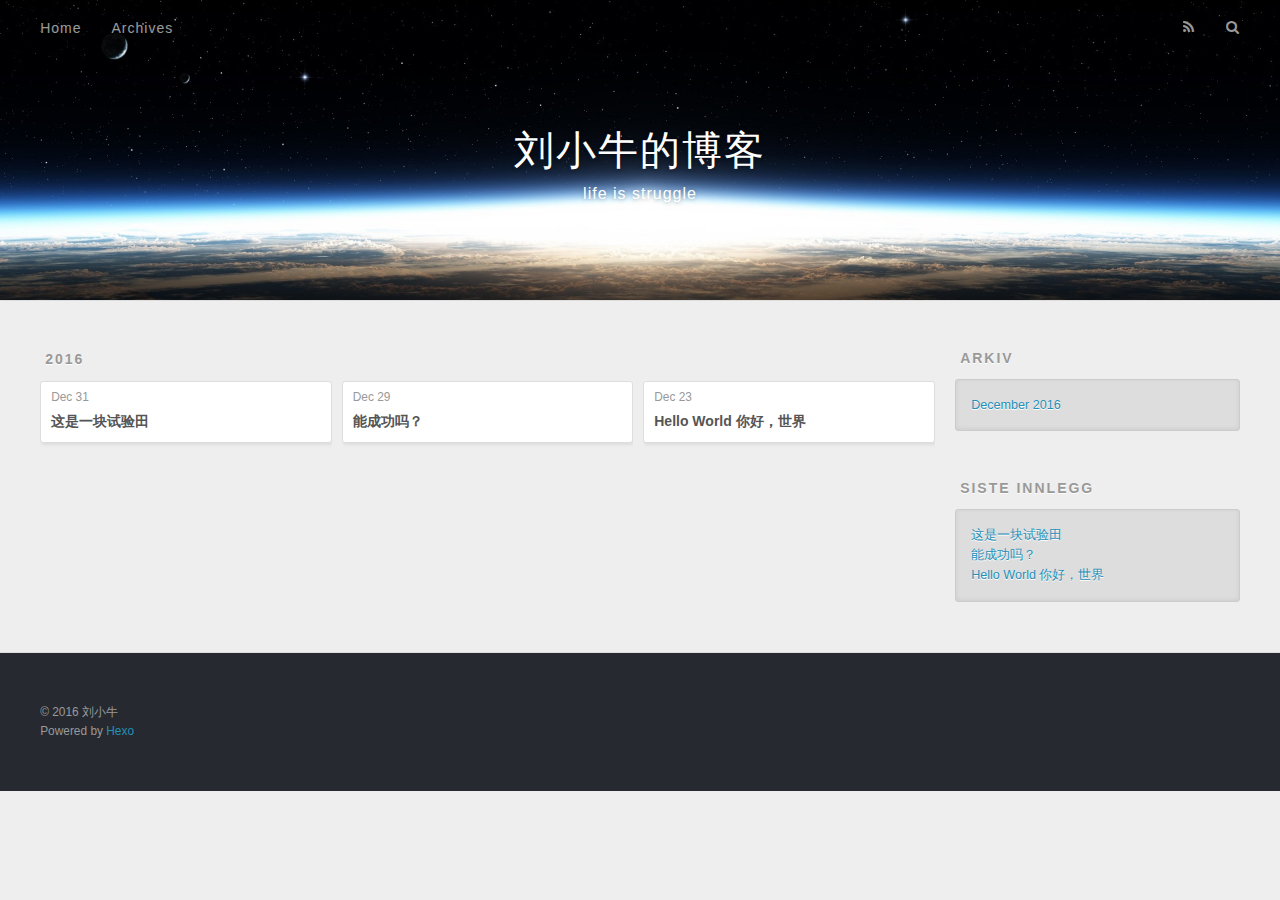
==== archives/index.html @ e2654739 "Site updated: 2016-12-31 13:46:34" ====
<!DOCTYPE html>
<html>
<head>
  <meta charset="utf-8">
  
  <title>Arkiv | 刘小牛的博客</title>
  <meta name="viewport" content="width=device-width, initial-scale=1, maximum-scale=1">
  <meta property="og:type" content="website">
<meta property="og:title" content="刘小牛的博客">
<meta property="og:url" content="http://yoursite.com/archives/index.html">
<meta property="og:site_name" content="刘小牛的博客">
<meta name="twitter:card" content="summary">
<meta name="twitter:title" content="刘小牛的博客">
  
    <link rel="alternate" href="/atom.xml" title="刘小牛的博客" type="application/atom+xml">
  
  
    <link rel="icon" href="/favicon.png">
  
  
    <link href="//fonts.googleapis.com/css?family=Source+Code+Pro" rel="stylesheet" type="text/css">
  
  <link rel="stylesheet" href="/css/style.css">
  

</head>

<body>
  <div id="container">
    <div id="wrap">
      <header id="header">
  <div id="banner"></div>
  <div id="header-outer" class="outer">
    <div id="header-title" class="inner">
      <h1 id="logo-wrap">
        <a href="/" id="logo">刘小牛的博客</a>
      </h1>
      
        <h2 id="subtitle-wrap">
          <a href="/" id="subtitle">life is struggle</a>
        </h2>
      
    </div>
    <div id="header-inner" class="inner">
      <nav id="main-nav">
        <a id="main-nav-toggle" class="nav-icon"></a>
        
          <a class="main-nav-link" href="/">Home</a>
        
          <a class="main-nav-link" href="/archives">Archives</a>
        
      </nav>
      <nav id="sub-nav">
        
          <a id="nav-rss-link" class="nav-icon" href="/atom.xml" title="RSS Feed"></a>
        
        <a id="nav-search-btn" class="nav-icon" title="Søk"></a>
      </nav>
      <div id="search-form-wrap">
        <form action="//google.com/search" method="get" accept-charset="UTF-8" class="search-form"><input type="search" name="q" results="0" class="search-form-input" placeholder="Search"><button type="submit" class="search-form-submit">&#xF002;</button><input type="hidden" name="sitesearch" value="http://yoursite.com"></form>
      </div>
    </div>
  </div>
</header>
      <div class="outer">
        <section id="main">
  
  
    
    
      
      
      <section class="archives-wrap">
        <div class="archive-year-wrap">
          <a href="/archives/2016" class="archive-year">2016</a>
        </div>
        <div class="archives">
    
    <article class="archive-article archive-type-post">
  <div class="archive-article-inner">
    <header class="archive-article-header">
      <a href="/2016/12/31/喵小哥教我的0/" class="archive-article-date">
  <time datetime="2016-12-31T04:40:50.283Z" itemprop="datePublished">Dec 31</time>
</a>
      
  
    <h1 itemprop="name">
      <a class="archive-article-title" href="/2016/12/31/喵小哥教我的0/">这是一块试验田</a>
    </h1>
  

    </header>
  </div>
</article>
  
    
    
    <article class="archive-article archive-type-post">
  <div class="archive-article-inner">
    <header class="archive-article-header">
      <a href="/2016/12/29/喵小哥教我的/" class="archive-article-date">
  <time datetime="2016-12-29T15:10:12.735Z" itemprop="datePublished">Dec 29</time>
</a>
      
  
    <h1 itemprop="name">
      <a class="archive-article-title" href="/2016/12/29/喵小哥教我的/">能成功吗？</a>
    </h1>
  

    </header>
  </div>
</article>
  
    
    
    <article class="archive-article archive-type-post">
  <div class="archive-article-inner">
    <header class="archive-article-header">
      <a href="/2016/12/23/hello-world/" class="archive-article-date">
  <time datetime="2016-12-23T12:46:29.739Z" itemprop="datePublished">Dec 23</time>
</a>
      
  
    <h1 itemprop="name">
      <a class="archive-article-title" href="/2016/12/23/hello-world/">Hello World   你好，世界</a>
    </h1>
  

    </header>
  </div>
</article>
  
  
    </div></section>
  

</section>
        
          <aside id="sidebar">
  
    

  
    

  
    
  
    
  <div class="widget-wrap">
    <h3 class="widget-title">Arkiv</h3>
    <div class="widget">
      <ul class="archive-list"><li class="archive-list-item"><a class="archive-list-link" href="/archives/2016/12/">December 2016</a></li></ul>
    </div>
  </div>


  
    
  <div class="widget-wrap">
    <h3 class="widget-title">Siste innlegg</h3>
    <div class="widget">
      <ul>
        
          <li>
            <a href="/2016/12/31/喵小哥教我的0/">这是一块试验田</a>
          </li>
        
          <li>
            <a href="/2016/12/29/喵小哥教我的/">能成功吗？</a>
          </li>
        
          <li>
            <a href="/2016/12/23/hello-world/">Hello World   你好，世界</a>
          </li>
        
      </ul>
    </div>
  </div>

  
</aside>
        
      </div>
      <footer id="footer">
  
  <div class="outer">
    <div id="footer-info" class="inner">
      &copy; 2016 刘小牛<br>
      Powered by <a href="http://hexo.io/" target="_blank">Hexo</a>
    </div>
  </div>
</footer>
    </div>
    <nav id="mobile-nav">
  
    <a href="/" class="mobile-nav-link">Home</a>
  
    <a href="/archives" class="mobile-nav-link">Archives</a>
  
</nav>
    

<script src="//ajax.googleapis.com/ajax/libs/jquery/2.0.3/jquery.min.js"></script>


  <link rel="stylesheet" href="/fancybox/jquery.fancybox.css">
  <script src="/fancybox/jquery.fancybox.pack.js"></script>


<script src="/js/script.js"></script>

  </div>
</body>
</html>
---- css/style.css ----
body {
  width: 100%;
}
body:before,
body:after {
  content: "";
  display: table;
}
body:after {
  clear: both;
}
html,
body,
div,
span,
applet,
object,
iframe,
h1,
h2,
h3,
h4,
h5,
h6,
p,
blockquote,
pre,
a,
abbr,
acronym,
address,
big,
cite,
code,
del,
dfn,
em,
img,
ins,
kbd,
q,
s,
samp,
small,
strike,
strong,
sub,
sup,
tt,
var,
dl,
dt,
dd,
ol,
ul,
li,
fieldset,
form,
label,
legend,
table,
caption,
tbody,
tfoot,
thead,
tr,
th,
td {
  margin: 0;
  padding: 0;
  border: 0;
  outline: 0;
  font-weight: inherit;
  font-style: inherit;
  font-family: inherit;
  font-size: 100%;
  vertical-align: baseline;
}
body {
  line-height: 1;
  color: #000;
  background: #fff;
}
ol,
ul {
  list-style: none;
}
table {
  border-collapse: separate;
  border-spacing: 0;
  vertical-align: middle;
}
caption,
th,
td {
  text-align: left;
  font-weight: normal;
  vertical-align: middle;
}
a img {
  border: none;
}
input,
button {
  margin: 0;
  padding: 0;
}
input::-moz-focus-inner,
button::-moz-focus-inner {
  border: 0;
  padding: 0;
}
@font-face {
  font-family: FontAwesome;
  font-style: normal;
  font-weight: normal;
  src: url("fonts/fontawesome-webfont.eot?v=#4.0.3");
  src: url("fonts/fontawesome-webfont.eot?#iefix&v=#4.0.3") format("embedded-opentype"), url("fonts/fontawesome-webfont.woff?v=#4.0.3") format("woff"), url("fonts/fontawesome-webfont.ttf?v=#4.0.3") format("truetype"), url("fonts/fontawesome-webfont.svg#fontawesomeregular?v=#4.0.3") format("svg");
}
html,
body,
#container {
  height: 100%;
}
body {
  background: #eee;
  font: 14px "Helvetica Neue", Helvetica, Arial, sans-serif;
  -webkit-text-size-adjust: 100%;
}
.outer {
  max-width: 1220px;
  margin: 0 auto;
  padding: 0 20px;
}
.outer:before,
.outer:after {
  content: "";
  display: table;
}
.outer:after {
  clear: both;
}
.inner {
  display: inline;
  float: left;
  width: 98.33333333333333%;
  margin: 0 0.833333333333333%;
}
.left,
.alignleft {
  float: left;
}
.right,
.alignright {
  float: right;
}
.clear {
  clear: both;
}
#container {
  position: relative;
}
.mobile-nav-on {
  overflow: hidden;
}
#wrap {
  height: 100%;
  width: 100%;
  position: absolute;
  top: 0;
  left: 0;
  -webkit-transition: 0.2s ease-out;
  -moz-transition: 0.2s ease-out;
  -ms-transition: 0.2s ease-out;
  transition: 0.2s ease-out;
  z-index: 1;
  background: #eee;
}
.mobile-nav-on #wrap {
  left: 280px;
}
@media screen and (min-width: 768px) {
  #main {
    display: inline;
    float: left;
    width: 73.33333333333333%;
    margin: 0 0.833333333333333%;
  }
}
.article-date,
.article-category-link,
.archive-year,
.widget-title {
  text-decoration: none;
  text-transform: uppercase;
  letter-spacing: 2px;
  color: #999;
  margin-bottom: 1em;
  margin-left: 5px;
  line-height: 1em;
  text-shadow: 0 1px #fff;
  font-weight: bold;
}
.article-inner,
.archive-article-inner {
  background: #fff;
  -webkit-box-shadow: 1px 2px 3px #ddd;
  box-shadow: 1px 2px 3px #ddd;
  border: 1px solid #ddd;
  border-radius: 3px;
}
.article-entry h1,
.widget h1 {
  font-size: 2em;
}
.article-entry h2,
.widget h2 {
  font-size: 1.5em;
}
.article-entry h3,
.widget h3 {
  font-size: 1.3em;
}
.article-entry h4,
.widget h4 {
  font-size: 1.2em;
}
.article-entry h5,
.widget h5 {
  font-size: 1em;
}
.article-entry h6,
.widget h6 {
  font-size: 1em;
  color: #999;
}
.article-entry hr,
.widget hr {
  border: 1px dashed #ddd;
}
.article-entry strong,
.widget strong {
  font-weight: bold;
}
.article-entry em,
.widget em,
.article-entry cite,
.widget cite {
  font-style: italic;
}
.article-entry sup,
.widget sup,
.article-entry sub,
.widget sub {
  font-size: 0.75em;
  line-height: 0;
  position: relative;
  vertical-align: baseline;
}
.article-entry sup,
.widget sup {
  top: -0.5em;
}
.article-entry sub,
.widget sub {
  bottom: -0.2em;
}
.article-entry small,
.widget small {
  font-size: 0.85em;
}
.article-entry acronym,
.widget acronym,
.article-entry abbr,
.widget abbr {
  border-bottom: 1px dotted;
}
.article-entry ul,
.widget ul,
.article-entry ol,
.widget ol,
.article-entry dl,
.widget dl {
  margin: 0 20px;
  line-height: 1.6em;
}
.article-entry ul ul,
.widget ul ul,
.article-entry ol ul,
.widget ol ul,
.article-entry ul ol,
.widget ul ol,
.article-entry ol ol,
.widget ol ol {
  margin-top: 0;
  margin-bottom: 0;
}
.article-entry ul,
.widget ul {
  list-style: disc;
}
.article-entry ol,
.widget ol {
  list-style: decimal;
}
.article-entry dt,
.widget dt {
  font-weight: bold;
}
#header {
  height: 300px;
  position: relative;
  border-bottom: 1px solid #ddd;
}
#header:before,
#header:after {
  content: "";
  position: absolute;
  left: 0;
  right: 0;
  height: 40px;
}
#header:before {
  top: 0;
  background: -webkit-linear-gradient(rgba(0,0,0,0.2), transparent);
  background: -moz-linear-gradient(rgba(0,0,0,0.2), transparent);
  background: -ms-linear-gradient(rgba(0,0,0,0.2), transparent);
  background: linear-gradient(rgba(0,0,0,0.2), transparent);
}
#header:after {
  bottom: 0;
  background: -webkit-linear-gradient(transparent, rgba(0,0,0,0.2));
  background: -moz-linear-gradient(transparent, rgba(0,0,0,0.2));
  background: -ms-linear-gradient(transparent, rgba(0,0,0,0.2));
  background: linear-gradient(transparent, rgba(0,0,0,0.2));
}
#header-outer {
  height: 100%;
  position: relative;
}
#header-inner {
  position: relative;
  overflow: hidden;
}
#banner {
  position: absolute;
  top: 0;
  left: 0;
  width: 100%;
  height: 100%;
  background: url("images/banner.jpg") center #000;
  -webkit-background-size: cover;
  -moz-background-size: cover;
  background-size: cover;
  z-index: -1;
}
#header-title {
  text-align: center;
  height: 40px;
  position: absolute;
  top: 50%;
  left: 0;
  margin-top: -20px;
}
#logo,
#subtitle {
  text-decoration: none;
  color: #fff;
  font-weight: 300;
  text-shadow: 0 1px 4px rgba(0,0,0,0.3);
}
#logo {
  font-size: 40px;
  line-height: 40px;
  letter-spacing: 2px;
}
#subtitle {
  font-size: 16px;
  line-height: 16px;
  letter-spacing: 1px;
}
#subtitle-wrap {
  margin-top: 16px;
}
#main-nav {
  float: left;
  margin-left: -15px;
}
.nav-icon,
.main-nav-link {
  float: left;
  color: #fff;
  opacity: 0.6;
  text-decoration: none;
  text-shadow: 0 1px rgba(0,0,0,0.2);
  -webkit-transition: opacity 0.2s;
  -moz-transition: opacity 0.2s;
  -ms-transition: opacity 0.2s;
  transition: opacity 0.2s;
  display: block;
  padding: 20px 15px;
}
.nav-icon:hover,
.main-nav-link:hover {
  opacity: 1;
}
.nav-icon {
  font-family: FontAwesome;
  text-align: center;
  font-size: 14px;
  width: 14px;
  height: 14px;
  padding: 20px 15px;
  position: relative;
  cursor: pointer;
}
.main-nav-link {
  font-weight: 300;
  letter-spacing: 1px;
}
@media screen and (max-width: 479px) {
  .main-nav-link {
    display: none;
  }
}
#main-nav-toggle {
  display: none;
}
#main-nav-toggle:before {
  content: "\f0c9";
}
@media screen and (max-width: 479px) {
  #main-nav-toggle {
    display: block;
  }
}
#sub-nav {
  float: right;
  margin-right: -15px;
}
#nav-rss-link:before {
  content: "\f09e";
}
#nav-search-btn:before {
  content: "\f002";
}
#search-form-wrap {
  position: absolute;
  top: 15px;
  width: 150px;
  height: 30px;
  right: -150px;
  opacity: 0;
  -webkit-transition: 0.2s ease-out;
  -moz-transition: 0.2s ease-out;
  -ms-transition: 0.2s ease-out;
  transition: 0.2s ease-out;
}
#search-form-wrap.on {
  opacity: 1;
  right: 0;
}
@media screen and (max-width: 479px) {
  #search-form-wrap {
    width: 100%;
    right: -100%;
  }
}
.search-form {
  position: absolute;
  top: 0;
  left: 0;
  right: 0;
  background: #fff;
  padding: 5px 15px;
  border-radius: 15px;
  -webkit-box-shadow: 0 0 10px rgba(0,0,0,0.3);
  box-shadow: 0 0 10px rgba(0,0,0,0.3);
}
.search-form-input {
  border: none;
  background: none;
  color: #555;
  width: 100%;
  font: 13px "Helvetica Neue", Helvetica, Arial, sans-serif;
  outline: none;
}
.search-form-input::-webkit-search-results-decoration,
.search-form-input::-webkit-search-cancel-button {
  -webkit-appearance: none;
}
.search-form-submit {
  position: absolute;
  top: 50%;
  right: 10px;
  margin-top: -7px;
  font: 13px FontAwesome;
  border: none;
  background: none;
  color: #bbb;
  cursor: pointer;
}
.search-form-submit:hover,
.search-form-submit:focus {
  color: #777;
}
.article {
  margin: 50px 0;
}
.article-inner {
  overflow: hidden;
}
.article-meta:before,
.article-meta:after {
  content: "";
  display: table;
}
.article-meta:after {
  clear: both;
}
.article-date {
  float: left;
}
.article-category {
  float: left;
  line-height: 1em;
  color: #ccc;
  text-shadow: 0 1px #fff;
  margin-left: 8px;
}
.article-category:before {
  content: "\2022";
}
.article-category-link {
  margin: 0 12px 1em;
}
.article-header {
  padding: 20px 20px 0;
}
.article-title {
  text-decoration: none;
  font-size: 2em;
  font-weight: bold;
  color: #555;
  line-height: 1.1em;
  -webkit-transition: color 0.2s;
  -moz-transition: color 0.2s;
  -ms-transition: color 0.2s;
  transition: color 0.2s;
}
a.article-title:hover {
  color: #258fb8;
}
.article-entry {
  color: #555;
  padding: 0 20px;
}
.article-entry:before,
.article-entry:after {
  content: "";
  display: table;
}
.article-entry:after {
  clear: both;
}
.article-entry p,
.article-entry table {
  line-height: 1.6em;
  margin: 1.6em 0;
}
.article-entry h1,
.article-entry h2,
.article-entry h3,
.article-entry h4,
.article-entry h5,
.article-entry h6 {
  font-weight: bold;
}
.article-entry h1,
.article-entry h2,
.article-entry h3,
.article-entry h4,
.article-entry h5,
.article-entry h6 {
  line-height: 1.1em;
  margin: 1.1em 0;
}
.article-entry a {
  color: #258fb8;
  text-decoration: none;
}
.article-entry a:hover {
  text-decoration: underline;
}
.article-entry ul,
.article-entry ol,
.article-entry dl {
  margin-top: 1.6em;
  margin-bottom: 1.6em;
}
.article-entry img,
.article-entry video {
  max-width: 100%;
  height: auto;
  display: block;
  margin: auto;
}
.article-entry iframe {
  border: none;
}
.article-entry table {
  width: 100%;
  border-collapse: collapse;
  border-spacing: 0;
}
.article-entry th {
  font-weight: bold;
  border-bottom: 3px solid #ddd;
  padding-bottom: 0.5em;
}
.article-entry td {
  border-bottom: 1px solid #ddd;
  padding: 10px 0;
}
.article-entry blockquote {
  font-family: Georgia, "Times New Roman", serif;
  font-size: 1.4em;
  margin: 1.6em 20px;
  text-align: center;
}
.article-entry blockquote footer {
  font-size: 14px;
  margin: 1.6em 0;
  font-family: "Helvetica Neue", Helvetica, Arial, sans-serif;
}
.article-entry blockquote footer cite:before {
  content: "—";
  padding: 0 0.5em;
}
.article-entry .pullquote {
  text-align: left;
  width: 45%;
  margin: 0;
}
.article-entry .pullquote.left {
  margin-left: 0.5em;
  margin-right: 1em;
}
.article-entry .pullquote.right {
  margin-right: 0.5em;
  margin-left: 1em;
}
.article-entry .caption {
  color: #999;
  display: block;
  font-size: 0.9em;
  margin-top: 0.5em;
  position: relative;
  text-align: center;
}
.article-entry .video-container {
  position: relative;
  padding-top: 56.25%;
  height: 0;
  overflow: hidden;
}
.article-entry .video-container iframe,
.article-entry .video-container object,
.article-entry .video-container embed {
  position: absolute;
  top: 0;
  left: 0;
  width: 100%;
  height: 100%;
  margin-top: 0;
}
.article-more-link a {
  display: inline-block;
  line-height: 1em;
  padding: 6px 15px;
  border-radius: 15px;
  background: #eee;
  color: #999;
  text-shadow: 0 1px #fff;
  text-decoration: none;
}
.article-more-link a:hover {
  background: #258fb8;
  color: #fff;
  text-decoration: none;
  text-shadow: 0 1px #1e7293;
}
.article-footer {
  font-size: 0.85em;
  line-height: 1.6em;
  border-top: 1px solid #ddd;
  padding-top: 1.6em;
  margin: 0 20px 20px;
}
.article-footer:before,
.article-footer:after {
  content: "";
  display: table;
}
.article-footer:after {
  clear: both;
}
.article-footer a {
  color: #999;
  text-decoration: none;
}
.article-footer a:hover {
  color: #555;
}
.article-tag-list-item {
  float: left;
  margin-right: 10px;
}
.article-tag-list-link:before {
  content: "#";
}
.article-comment-link {
  float: right;
}
.article-comment-link:before {
  content: "\f075";
  font-family: FontAwesome;
  padding-right: 8px;
}
.article-share-link {
  cursor: pointer;
  float: right;
  margin-left: 20px;
}
.article-share-link:before {
  content: "\f064";
  font-family: FontAwesome;
  padding-right: 6px;
}
#article-nav {
  position: relative;
}
#article-nav:before,
#article-nav:after {
  content: "";
  display: table;
}
#article-nav:after {
  clear: both;
}
@media screen and (min-width: 768px) {
  #article-nav {
    margin: 50px 0;
  }
  #article-nav:before {
    width: 8px;
    height: 8px;
    position: absolute;
    top: 50%;
    left: 50%;
    margin-top: -4px;
    margin-left: -4px;
    content: "";
    border-radius: 50%;
    background: #ddd;
    -webkit-box-shadow: 0 1px 2px #fff;
    box-shadow: 0 1px 2px #fff;
  }
}
.article-nav-link-wrap {
  text-decoration: none;
  text-shadow: 0 1px #fff;
  color: #999;
  -webkit-box-sizing: border-box;
  -moz-box-sizing: border-box;
  box-sizing: border-box;
  margin-top: 50px;
  text-align: center;
  display: block;
}
.article-nav-link-wrap:hover {
  color: #555;
}
@media screen and (min-width: 768px) {
  .article-nav-link-wrap {
    width: 50%;
    margin-top: 0;
  }
}
@media screen and (min-width: 768px) {
  #article-nav-newer {
    float: left;
    text-align: right;
    padding-right: 20px;
  }
}
@media screen and (min-width: 768px) {
  #article-nav-older {
    float: right;
    text-align: left;
    padding-left: 20px;
  }
}
.article-nav-caption {
  text-transform: uppercase;
  letter-spacing: 2px;
  color: #ddd;
  line-height: 1em;
  font-weight: bold;
}
#article-nav-newer .article-nav-caption {
  margin-right: -2px;
}
.article-nav-title {
  font-size: 0.85em;
  line-height: 1.6em;
  margin-top: 0.5em;
}
.article-share-box {
  position: absolute;
  display: none;
  background: #fff;
  -webkit-box-shadow: 1px 2px 10px rgba(0,0,0,0.2);
  box-shadow: 1px 2px 10px rgba(0,0,0,0.2);
  border-radius: 3px;
  margin-left: -145px;
  overflow: hidden;
  z-index: 1;
}
.article-share-box.on {
  display: block;
}
.article-share-input {
  width: 100%;
  background: none;
  -webkit-box-sizing: border-box;
  -moz-box-sizing: border-box;
  box-sizing: border-box;
  font: 14px "Helvetica Neue", Helvetica, Arial, sans-serif;
  padding: 0 15px;
  color: #555;
  outline: none;
  border: 1px solid #ddd;
  border-radius: 3px 3px 0 0;
  height: 36px;
  line-height: 36px;
}
.article-share-links {
  background: #eee;
}
.article-share-links:before,
.article-share-links:after {
  content: "";
  display: table;
}
.article-share-links:after {
  clear: both;
}
.article-share-twitter,
.article-share-facebook,
.article-share-pinterest,
.article-share-google {
  width: 50px;
  height: 36px;
  display: block;
  float: left;
  position: relative;
  color: #999;
  text-shadow: 0 1px #fff;
}
.article-share-twitter:before,
.article-share-facebook:before,
.article-share-pinterest:before,
.article-share-google:before {
  font-size: 20px;
  font-family: FontAwesome;
  width: 20px;
  height: 20px;
  position: absolute;
  top: 50%;
  left: 50%;
  margin-top: -10px;
  margin-left: -10px;
  text-align: center;
}
.article-share-twitter:hover,
.article-share-facebook:hover,
.article-share-pinterest:hover,
.article-share-google:hover {
  color: #fff;
}
.article-share-twitter:before {
  content: "\f099";
}
.article-share-twitter:hover {
  background: #00aced;
  text-shadow: 0 1px #008abe;
}
.article-share-facebook:before {
  content: "\f09a";
}
.article-share-facebook:hover {
  background: #3b5998;
  text-shadow: 0 1px #2f477a;
}
.article-share-pinterest:before {
  content: "\f0d2";
}
.article-share-pinterest:hover {
  background: #cb2027;
  text-shadow: 0 1px #a21a1f;
}
.article-share-google:before {
  content: "\f0d5";
}
.article-share-google:hover {
  background: #dd4b39;
  text-shadow: 0 1px #be3221;
}
.article-gallery {
  background: #000;
  position: relative;
}
.article-gallery-photos {
  position: relative;
  overflow: hidden;
}
.article-gallery-img {
  display: none;
  max-width: 100%;
}
.article-gallery-img:first-child {
  display: block;
}
.article-gallery-img.loaded {
  position: absolute;
  display: block;
}
.article-gallery-img img {
  display: block;
  max-width: 100%;
  margin: 0 auto;
}
#comments {
  background: #fff;
  -webkit-box-shadow: 1px 2px 3px #ddd;
  box-shadow: 1px 2px 3px #ddd;
  padding: 20px;
  border: 1px solid #ddd;
  border-radius: 3px;
  margin: 50px 0;
}
#comments a {
  color: #258fb8;
}
.archives-wrap {
  margin: 50px 0;
}
.archives:before,
.archives:after {
  content: "";
  display: table;
}
.archives:after {
  clear: both;
}
.archive-year-wrap {
  margin-bottom: 1em;
}
.archives {
  -webkit-column-gap: 10px;
  -moz-column-gap: 10px;
  column-gap: 10px;
}
@media screen and (min-width: 480px) and (max-width: 767px) {
  .archives {
    -webkit-column-count: 2;
    -moz-column-count: 2;
    column-count: 2;
  }
}
@media screen and (min-width: 768px) {
  .archives {
    -webkit-column-count: 3;
    -moz-column-count: 3;
    column-count: 3;
  }
}
.archive-article {
  -webkit-column-break-inside: avoid;
  page-break-inside: avoid;
  overflow: hidden;
  break-inside: avoid-column;
}
.archive-article-inner {
  padding: 10px;
  margin-bottom: 15px;
}
.archive-article-title {
  text-decoration: none;
  font-weight: bold;
  color: #555;
  -webkit-transition: color 0.2s;
  -moz-transition: color 0.2s;
  -ms-transition: color 0.2s;
  transition: color 0.2s;
  line-height: 1.6em;
}
.archive-article-title:hover {
  color: #258fb8;
}
.archive-article-footer {
  margin-top: 1em;
}
.archive-article-date {
  color: #999;
  text-decoration: none;
  font-size: 0.85em;
  line-height: 1em;
  margin-bottom: 0.5em;
  display: block;
}
#page-nav {
  margin: 50px auto;
  background: #fff;
  -webkit-box-shadow: 1px 2px 3px #ddd;
  box-shadow: 1px 2px 3px #ddd;
  border: 1px solid #ddd;
  border-radius: 3px;
  text-align: center;
  color: #999;
  overflow: hidden;
}
#page-nav:before,
#page-nav:after {
  content: "";
  display: table;
}
#page-nav:after {
  clear: both;
}
#page-nav a,
#page-nav span {
  padding: 10px 20px;
  line-height: 1;
  height: 2ex;
}
#page-nav a {
  color: #999;
  text-decoration: none;
}
#page-nav a:hover {
  background: #999;
  color: #fff;
}
#page-nav .prev {
  float: left;
}
#page-nav .next {
  float: right;
}
#page-nav .page-number {
  display: inline-block;
}
@media screen and (max-width: 479px) {
  #page-nav .page-number {
    display: none;
  }
}
#page-nav .current {
  color: #555;
  font-weight: bold;
}
#page-nav .space {
  color: #ddd;
}
#footer {
  background: #262a30;
  padding: 50px 0;
  border-top: 1px solid #ddd;
  color: #999;
}
#footer a {
  color: #258fb8;
  text-decoration: none;
}
#footer a:hover {
  text-decoration: underline;
}
#footer-info {
  line-height: 1.6em;
  font-size: 0.85em;
}
.article-entry pre,
.article-entry .highlight {
  background: #2d2d2d;
  margin: 0 -20px;
  padding: 15px 20px;
  border-style: solid;
  border-color: #ddd;
  border-width: 1px 0;
  overflow: auto;
  color: #ccc;
  line-height: 22.400000000000002px;
}
.article-entry .highlight .gutter pre,
.article-entry .gist .gist-file .gist-data .line-numbers {
  color: #666;
  font-size: 0.85em;
}
.article-entry pre,
.article-entry code {
  font-family: "Source Code Pro", Consolas, Monaco, Menlo, Consolas, monospace;
}
.article-entry code {
  background: #eee;
  text-shadow: 0 1px #fff;
  padding: 0 0.3em;
}
.article-entry pre code {
  background: none;
  text-shadow: none;
  padding: 0;
}
.article-entry .highlight pre {
  border: none;
  margin: 0;
  padding: 0;
}
.article-entry .highlight table {
  margin: 0;
  width: auto;
}
.article-entry .highlight td {
  border: none;
  padding: 0;
}
.article-entry .highlight figcaption {
  font-size: 0.85em;
  color: #999;
  line-height: 1em;
  margin-bottom: 1em;
}
.article-entry .highlight figcaption:before,
.article-entry .highlight figcaption:after {
  content: "";
  display: table;
}
.article-entry .highlight figcaption:after {
  clear: both;
}
.article-entry .highlight figcaption a {
  float: right;
}
.article-entry .highlight .gutter pre {
  text-align: right;
  padding-right: 20px;
}
.article-entry .highlight .line {
  height: 22.400000000000002px;
}
.article-entry .highlight .line.marked {
  background: #515151;
}
.article-entry .gist {
  margin: 0 -20px;
  border-style: solid;
  border-color: #ddd;
  border-width: 1px 0;
  background: #2d2d2d;
  padding: 15px 20px 15px 0;
}
.article-entry .gist .gist-file {
  border: none;
  font-family: "Source Code Pro", Consolas, Monaco, Menlo, Consolas, monospace;
  margin: 0;
}
.article-entry .gist .gist-file .gist-data {
  background: none;
  border: none;
}
.article-entry .gist .gist-file .gist-data .line-numbers {
  background: none;
  border: none;
  padding: 0 20px 0 0;
}
.article-entry .gist .gist-file .gist-data .line-data {
  padding: 0 !important;
}
.article-entry .gist .gist-file .highlight {
  margin: 0;
  padding: 0;
  border: none;
}
.article-entry .gist .gist-file .gist-meta {
  background: #2d2d2d;
  color: #999;
  font: 0.85em "Helvetica Neue", Helvetica, Arial, sans-serif;
  text-shadow: 0 0;
  padding: 0;
  margin-top: 1em;
  margin-left: 20px;
}
.article-entry .gist .gist-file .gist-meta a {
  color: #258fb8;
  font-weight: normal;
}
.article-entry .gist .gist-file .gist-meta a:hover {
  text-decoration: underline;
}
pre .comment,
pre .title {
  color: #999;
}
pre .variable,
pre .attribute,
pre .tag,
pre .regexp,
pre .ruby .constant,
pre .xml .tag .title,
pre .xml .pi,
pre .xml .doctype,
pre .html .doctype,
pre .css .id,
pre .css .class,
pre .css .pseudo {
  color: #f2777a;
}
pre .number,
pre .preprocessor,
pre .built_in,
pre .literal,
pre .params,
pre .constant {
  color: #f99157;
}
pre .class,
pre .ruby .class .title,
pre .css .rules .attribute {
  color: #9c9;
}
pre .string,
pre .value,
pre .inheritance,
pre .header,
pre .ruby .symbol,
pre .xml .cdata {
  color: #9c9;
}
pre .css .hexcolor {
  color: #6cc;
}
pre .function,
pre .python .decorator,
pre .python .title,
pre .ruby .function .title,
pre .ruby .title .keyword,
pre .perl .sub,
pre .javascript .title,
pre .coffeescript .title {
  color: #69c;
}
pre .keyword,
pre .javascript .function {
  color: #c9c;
}
@media screen and (max-width: 479px) {
  #mobile-nav {
    position: absolute;
    top: 0;
    left: 0;
    width: 280px;
    height: 100%;
    background: #191919;
    border-right: 1px solid #fff;
  }
}
@media screen and (max-width: 479px) {
  .mobile-nav-link {
    display: block;
    color: #999;
    text-decoration: none;
    padding: 15px 20px;
    font-weight: bold;
  }
  .mobile-nav-link:hover {
    color: #fff;
  }
}
@media screen and (min-width: 768px) {
  #sidebar {
    display: inline;
    float: left;
    width: 23.333333333333332%;
    margin: 0 0.833333333333333%;
  }
}
.widget-wrap {
  margin: 50px 0;
}
.widget {
  color: #777;
  text-shadow: 0 1px #fff;
  background: #ddd;
  -webkit-box-shadow: 0 -1px 4px #ccc inset;
  box-shadow: 0 -1px 4px #ccc inset;
  border: 1px solid #ccc;
  padding: 15px;
  border-radius: 3px;
}
.widget a {
  color: #258fb8;
  text-decoration: none;
}
.widget a:hover {
  text-decoration: underline;
}
.widget ul ul,
.widget ol ul,
.widget dl ul,
.widget ul ol,
.widget ol ol,
.widget dl ol,
.widget ul dl,
.widget ol dl,
.widget dl dl {
  margin-left: 15px;
  list-style: disc;
}
.widget {
  line-height: 1.6em;
  word-wrap: break-word;
  font-size: 0.9em;
}
.widget ul,
.widget ol {
  list-style: none;
  margin: 0;
}
.widget ul ul,
.widget ol ul,
.widget ul ol,
.widget ol ol {
  margin: 0 20px;
}
.widget ul ul,
.widget ol ul {
  list-style: disc;
}
.widget ul ol,
.widget ol ol {
  list-style: decimal;
}
.category-list-count,
.tag-list-count,
.archive-list-count {
  padding-left: 5px;
  color: #999;
  font-size: 0.85em;
}
.category-list-count:before,
.tag-list-count:before,
.archive-list-count:before {
  content: "(";
}
.category-list-count:after,
.tag-list-count:after,
.archive-list-count:after {
  content: ")";
}
.tagcloud a {
  margin-right: 5px;
  display: inline-block;
}
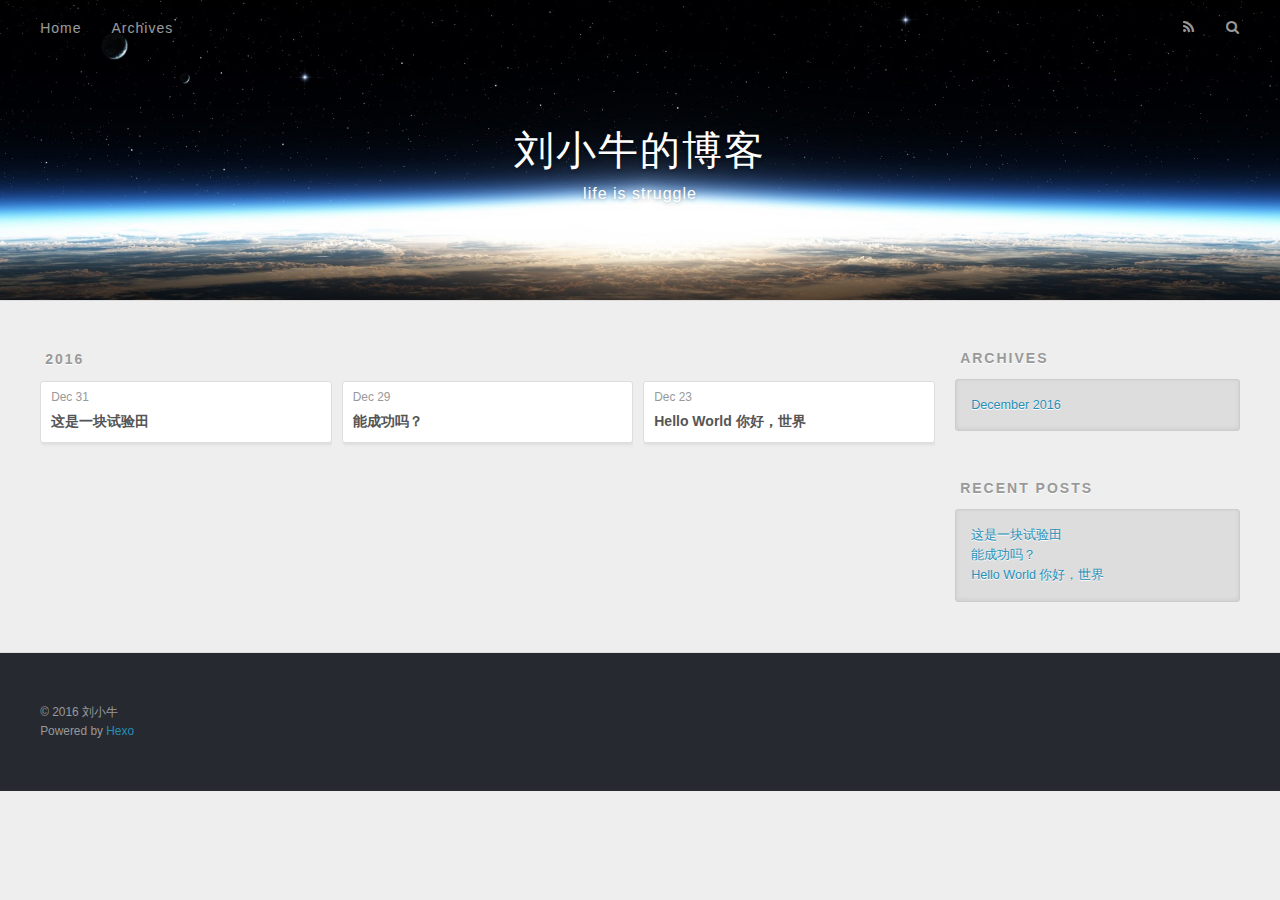
==== commit e8e23ea5: "Site updated: 2016-12-31 13:57:56" ====
--- a/archives/index.html
+++ b/archives/index.html
@@ -3,7 +3,7 @@
 <head>
   <meta charset="utf-8">
   
-  <title>Arkiv | 刘小牛的博客</title>
+  <title>Archives | 刘小牛的博客</title>
   <meta name="viewport" content="width=device-width, initial-scale=1, maximum-scale=1">
   <meta property="og:type" content="website">
 <meta property="og:title" content="刘小牛的博客">
@@ -54,7 +54,7 @@
         
           <a id="nav-rss-link" class="nav-icon" href="/atom.xml" title="RSS Feed"></a>
         
-        <a id="nav-search-btn" class="nav-icon" title="Søk"></a>
+        <a id="nav-search-btn" class="nav-icon" title="Search"></a>
       </nav>
       <div id="search-form-wrap">
         <form action="//google.com/search" method="get" accept-charset="UTF-8" class="search-form"><input type="search" name="q" results="0" class="search-form-input" placeholder="Search"><button type="submit" class="search-form-submit">&#xF002;</button><input type="hidden" name="sitesearch" value="http://yoursite.com"></form>
@@ -149,7 +149,7 @@
   
     
   <div class="widget-wrap">
-    <h3 class="widget-title">Arkiv</h3>
+    <h3 class="widget-title">Archives</h3>
     <div class="widget">
       <ul class="archive-list"><li class="archive-list-item"><a class="archive-list-link" href="/archives/2016/12/">December 2016</a></li></ul>
     </div>
@@ -159,7 +159,7 @@
   
     
   <div class="widget-wrap">
-    <h3 class="widget-title">Siste innlegg</h3>
+    <h3 class="widget-title">Recent Posts</h3>
     <div class="widget">
       <ul>
         
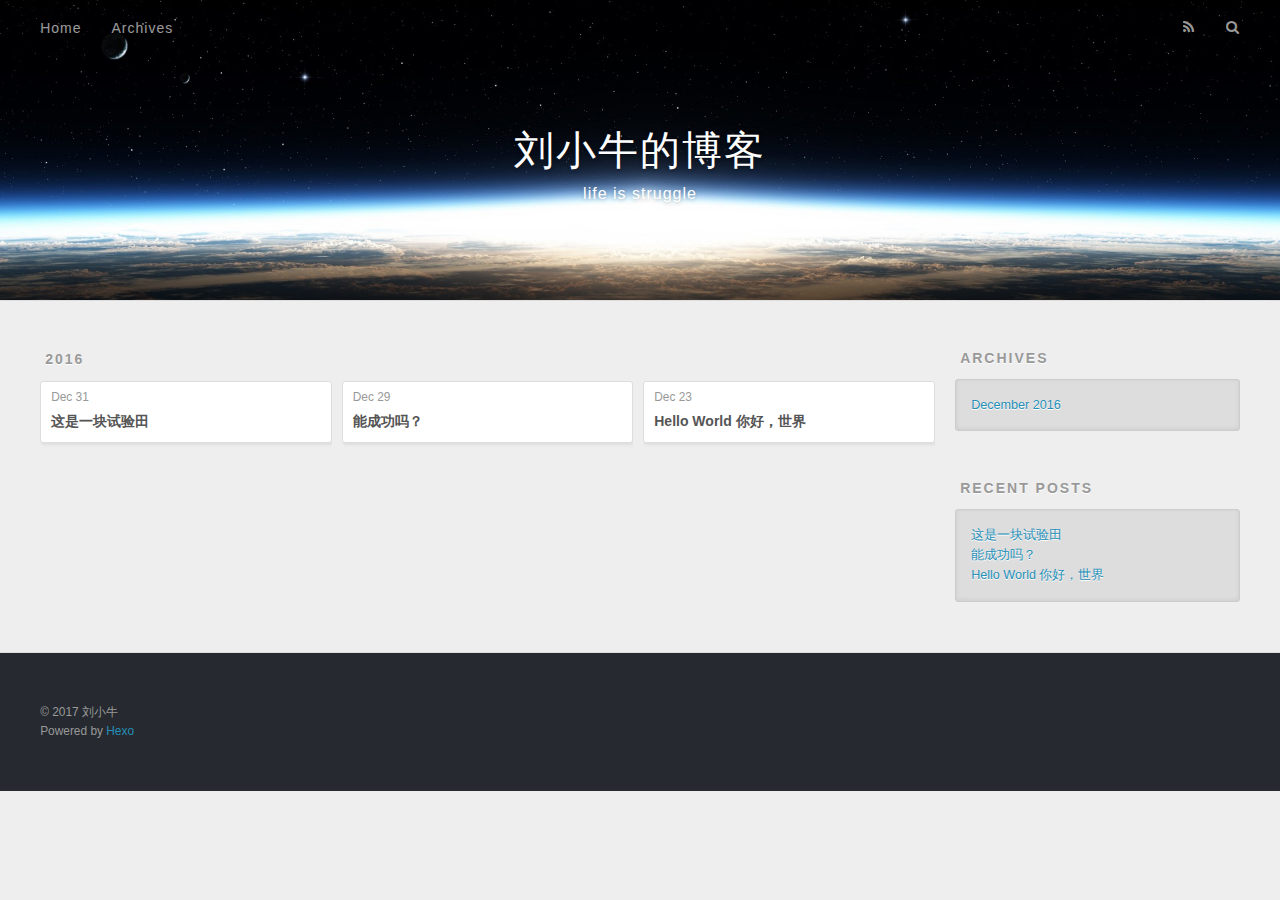
==== commit d7cc0ef7: "Site updated: 2017-01-03 17:01:26" ====
--- a/archives/index.html
+++ b/archives/index.html
@@ -187,7 +187,7 @@
   
   <div class="outer">
     <div id="footer-info" class="inner">
-      &copy; 2016 刘小牛<br>
+      &copy; 2017 刘小牛<br>
       Powered by <a href="http://hexo.io/" target="_blank">Hexo</a>
     </div>
   </div>
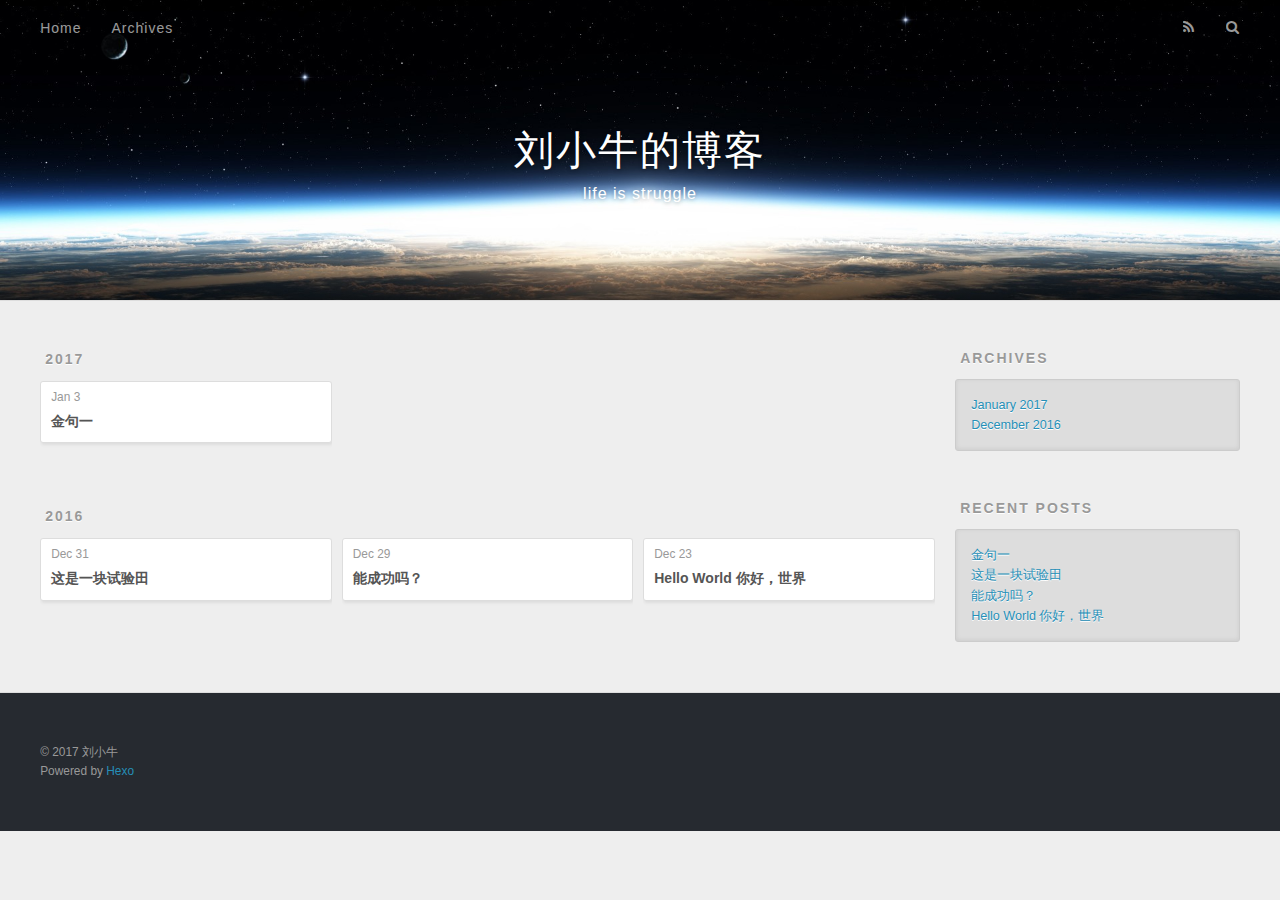
==== commit bd32978e: "Site updated: 2017-01-03 17:11:00" ====
--- a/archives/index.html
+++ b/archives/index.html
@@ -72,6 +72,35 @@
       
       <section class="archives-wrap">
         <div class="archive-year-wrap">
+          <a href="/archives/2017" class="archive-year">2017</a>
+        </div>
+        <div class="archives">
+    
+    <article class="archive-article archive-type-post">
+  <div class="archive-article-inner">
+    <header class="archive-article-header">
+      <a href="/2017/01/03/《Succeed - How we can reach our goals》金句摘录/" class="archive-article-date">
+  <time datetime="2017-01-03T08:50:38.192Z" itemprop="datePublished">Jan 3</time>
+</a>
+      
+  
+    <h1 itemprop="name">
+      <a class="archive-article-title" href="/2017/01/03/《Succeed - How we can reach our goals》金句摘录/">金句一</a>
+    </h1>
+  
+
+    </header>
+  </div>
+</article>
+  
+    
+    
+      
+        </div></section>
+      
+      
+      <section class="archives-wrap">
+        <div class="archive-year-wrap">
           <a href="/archives/2016" class="archive-year">2016</a>
         </div>
         <div class="archives">
@@ -151,7 +180,7 @@
   <div class="widget-wrap">
     <h3 class="widget-title">Archives</h3>
     <div class="widget">
-      <ul class="archive-list"><li class="archive-list-item"><a class="archive-list-link" href="/archives/2016/12/">December 2016</a></li></ul>
+      <ul class="archive-list"><li class="archive-list-item"><a class="archive-list-link" href="/archives/2017/01/">January 2017</a></li><li class="archive-list-item"><a class="archive-list-link" href="/archives/2016/12/">December 2016</a></li></ul>
     </div>
   </div>
 
@@ -164,6 +193,10 @@
       <ul>
         
           <li>
+            <a href="/2017/01/03/《Succeed - How we can reach our goals》金句摘录/">金句一</a>
+          </li>
+        
+          <li>
             <a href="/2016/12/31/喵小哥教我的0/">这是一块试验田</a>
           </li>
         
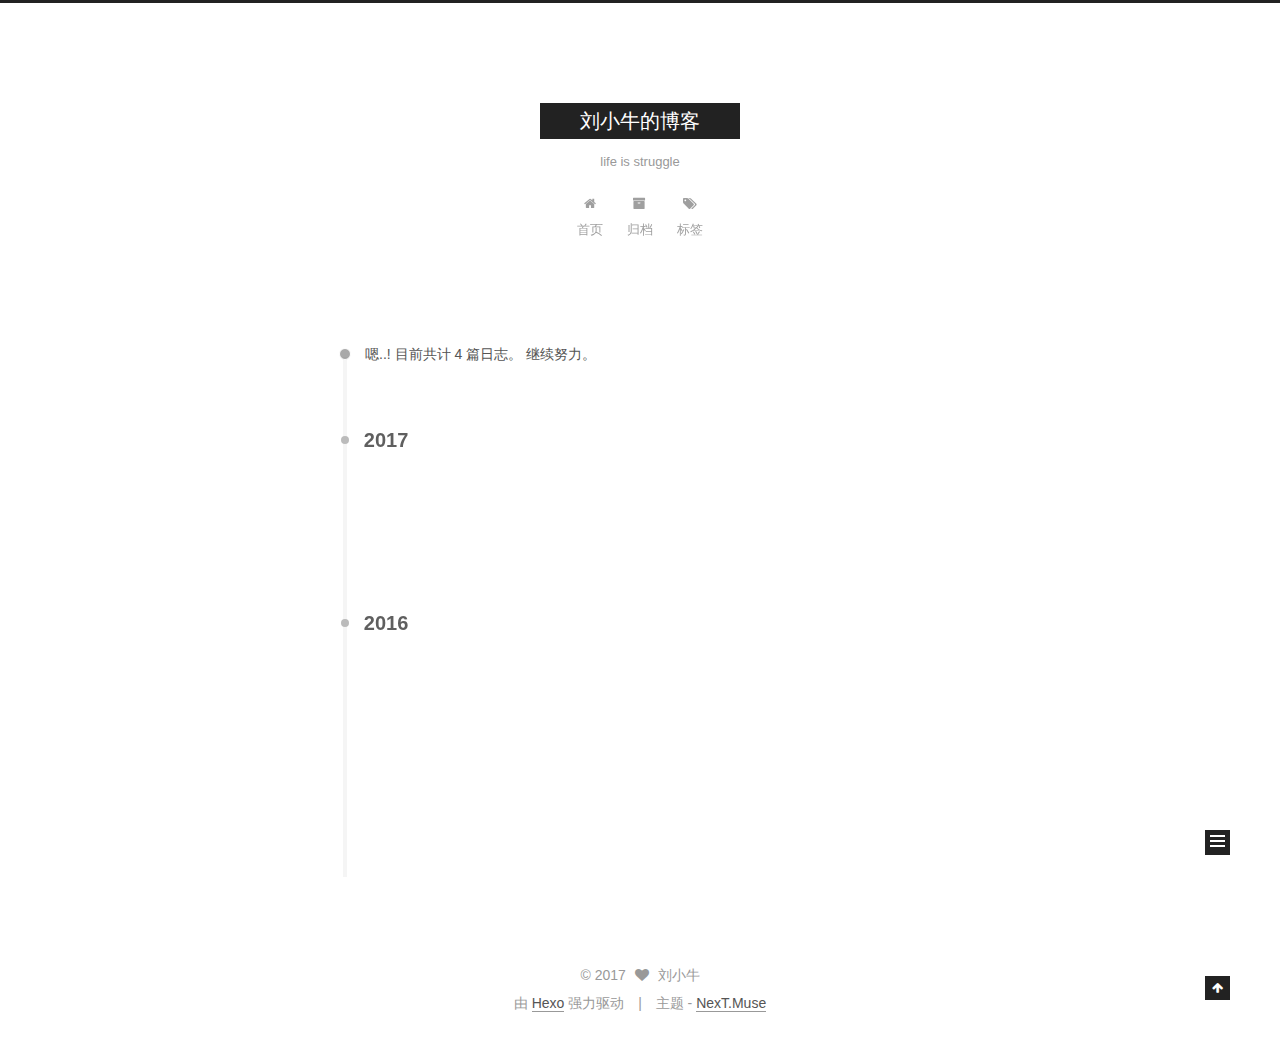
==== commit 46faa517: "Site updated: 2017-01-05 09:40:30" ====
--- a/archives/index.html
+++ b/archives/index.html
@@ -1,249 +1,578 @@
-<!DOCTYPE html>
-<html>
+<!doctype html>
+
+
+
+  
+
+
+<html class="theme-next muse use-motion">
 <head>
-  <meta charset="utf-8">
-  
-  <title>Archives | 刘小牛的博客</title>
-  <meta name="viewport" content="width=device-width, initial-scale=1, maximum-scale=1">
-  <meta property="og:type" content="website">
+  <meta charset="UTF-8"/>
+<meta http-equiv="X-UA-Compatible" content="IE=edge,chrome=1" />
+<meta name="viewport" content="width=device-width, initial-scale=1, maximum-scale=1"/>
+
+
+
+<meta http-equiv="Cache-Control" content="no-transform" />
+<meta http-equiv="Cache-Control" content="no-siteapp" />
+
+
+
+
+
+
+
+
+
+
+
+
+  
+  
+  <link href="/vendors/fancybox/source/jquery.fancybox.css?v=2.1.5" rel="stylesheet" type="text/css" />
+
+
+
+
+  
+  
+  
+  
+
+  
+    
+    
+  
+
+  
+
+  
+
+  
+
+  
+
+  
+    
+    
+    <link href="//fonts.googleapis.com/css?family=Lato:300,300italic,400,400italic,700,700italic&subset=latin,latin-ext" rel="stylesheet" type="text/css">
+  
+
+
+
+
+
+
+<link href="/vendors/font-awesome/css/font-awesome.min.css?v=4.4.0" rel="stylesheet" type="text/css" />
+
+<link href="/css/main.css?v=5.0.1" rel="stylesheet" type="text/css" />
+
+
+  <meta name="keywords" content="Hexo, NexT" />
+
+
+
+
+
+
+
+
+  <link rel="shortcut icon" type="image/x-icon" href="/favicon.ico?v=5.0.1" />
+
+
+
+
+
+
+<meta name="description" content="宽容是一种美丽！">
+<meta property="og:type" content="website">
 <meta property="og:title" content="刘小牛的博客">
 <meta property="og:url" content="http://yoursite.com/archives/index.html">
 <meta property="og:site_name" content="刘小牛的博客">
+<meta property="og:description" content="宽容是一种美丽！">
 <meta name="twitter:card" content="summary">
 <meta name="twitter:title" content="刘小牛的博客">
-  
-    <link rel="alternate" href="/atom.xml" title="刘小牛的博客" type="application/atom+xml">
-  
-  
-    <link rel="icon" href="/favicon.png">
-  
-  
-    <link href="//fonts.googleapis.com/css?family=Source+Code+Pro" rel="stylesheet" type="text/css">
-  
-  <link rel="stylesheet" href="/css/style.css">
-  
-
+<meta name="twitter:description" content="宽容是一种美丽！">
+
+
+
+<script type="text/javascript" id="hexo.configuration">
+  var NexT = window.NexT || {};
+  var CONFIG = {
+    scheme: 'Muse',
+    sidebar: {"position":"left","display":"post"},
+    fancybox: true,
+    motion: true,
+    duoshuo: {
+      userId: 0,
+      author: '博主'
+    }
+  };
+</script>
+
+  <title> 归档 | 刘小牛的博客 </title>
 </head>
 
-<body>
-  <div id="container">
-    <div id="wrap">
-      <header id="header">
-  <div id="banner"></div>
-  <div id="header-outer" class="outer">
-    <div id="header-title" class="inner">
-      <h1 id="logo-wrap">
-        <a href="/" id="logo">刘小牛的博客</a>
+<body itemscope itemtype="http://schema.org/WebPage" lang="zh-Hans">
+
+  
+
+
+
+
+
+
+
+
+
+
+  
+  
+    
+  
+
+  <div class="container one-collumn sidebar-position-left  page-archive  ">
+    <div class="headband"></div>
+
+    <header id="header" class="header" itemscope itemtype="http://schema.org/WPHeader">
+      <div class="header-inner"><div class="site-meta ">
+  
+
+  <div class="custom-logo-site-title">
+    <a href="/"  class="brand" rel="start">
+      <span class="logo-line-before"><i></i></span>
+      <span class="site-title">刘小牛的博客</span>
+      <span class="logo-line-after"><i></i></span>
+    </a>
+  </div>
+  <p class="site-subtitle">life is struggle</p>
+</div>
+
+<div class="site-nav-toggle">
+  <button>
+    <span class="btn-bar"></span>
+    <span class="btn-bar"></span>
+    <span class="btn-bar"></span>
+  </button>
+</div>
+
+<nav class="site-nav">
+  
+
+  
+    <ul id="menu" class="menu">
+      
+        
+        <li class="menu-item menu-item-home">
+          <a href="/" rel="section">
+            
+              <i class="menu-item-icon fa fa-fw fa-home"></i> <br />
+            
+            首页
+          </a>
+        </li>
+      
+        
+        <li class="menu-item menu-item-archives">
+          <a href="/archives" rel="section">
+            
+              <i class="menu-item-icon fa fa-fw fa-archive"></i> <br />
+            
+            归档
+          </a>
+        </li>
+      
+        
+        <li class="menu-item menu-item-tags">
+          <a href="/tags" rel="section">
+            
+              <i class="menu-item-icon fa fa-fw fa-tags"></i> <br />
+            
+            标签
+          </a>
+        </li>
+      
+
+      
+    </ul>
+  
+
+  
+</nav>
+
+ </div>
+    </header>
+
+    <main id="main" class="main">
+      <div class="main-inner">
+        <div class="content-wrap">
+          <div id="content" class="content">
+            
+
+  <section id="posts" class="posts-collapse">
+    <span class="archive-move-on"></span>
+
+    <span class="archive-page-counter">
+      
+      
+      
+        
+      
+      嗯..! 目前共计 4 篇日志。 继续努力。
+    </span>
+
+    
+
+      
+      
+      
+
+      
+        
+        <div class="collection-title">
+          <h2 class="archive-year motion-element" id="archive-year-2017">2017</h2>
+        </div>
+      
+      
+
+      
+
+  <article class="post post-type-normal" itemscope itemtype="http://schema.org/Article">
+    <header class="post-header">
+
+      <h1 class="post-title">
+        
+            <a class="post-title-link" href="/2017/01/03/《Succeed - How we can reach our goals》金句摘录/" itemprop="url">
+              
+                <span itemprop="name">金句一</span>
+              
+            </a>
+        
       </h1>
-      
-        <h2 id="subtitle-wrap">
-          <a href="/" id="subtitle">life is struggle</a>
-        </h2>
-      
-    </div>
-    <div id="header-inner" class="inner">
-      <nav id="main-nav">
-        <a id="main-nav-toggle" class="nav-icon"></a>
-        
-          <a class="main-nav-link" href="/">Home</a>
-        
-          <a class="main-nav-link" href="/archives">Archives</a>
-        
-      </nav>
-      <nav id="sub-nav">
-        
-          <a id="nav-rss-link" class="nav-icon" href="/atom.xml" title="RSS Feed"></a>
-        
-        <a id="nav-search-btn" class="nav-icon" title="Search"></a>
-      </nav>
-      <div id="search-form-wrap">
-        <form action="//google.com/search" method="get" accept-charset="UTF-8" class="search-form"><input type="search" name="q" results="0" class="search-form-input" placeholder="Search"><button type="submit" class="search-form-submit">&#xF002;</button><input type="hidden" name="sitesearch" value="http://yoursite.com"></form>
+
+      <div class="post-meta">
+        <time class="post-time" itemprop="dateCreated"
+              datetime="2017-01-03T16:50:38+08:00"
+              content="2017-01-03" >
+          01-03
+        </time>
       </div>
+
+    </header>
+  </article>
+
+
+
+    
+
+      
+      
+      
+
+      
+        
+        <div class="collection-title">
+          <h2 class="archive-year motion-element" id="archive-year-2016">2016</h2>
+        </div>
+      
+      
+
+      
+
+  <article class="post post-type-normal" itemscope itemtype="http://schema.org/Article">
+    <header class="post-header">
+
+      <h1 class="post-title">
+        
+            <a class="post-title-link" href="/2016/12/31/喵小哥教我的0/" itemprop="url">
+              
+                <span itemprop="name">这是一块试验田</span>
+              
+            </a>
+        
+      </h1>
+
+      <div class="post-meta">
+        <time class="post-time" itemprop="dateCreated"
+              datetime="2016-12-31T12:40:50+08:00"
+              content="2016-12-31" >
+          12-31
+        </time>
+      </div>
+
+    </header>
+  </article>
+
+
+
+    
+
+      
+      
+      
+
+      
+      
+
+      
+
+  <article class="post post-type-normal" itemscope itemtype="http://schema.org/Article">
+    <header class="post-header">
+
+      <h1 class="post-title">
+        
+            <a class="post-title-link" href="/2016/12/29/喵小哥教我的/" itemprop="url">
+              
+                <span itemprop="name">能成功吗？</span>
+              
+            </a>
+        
+      </h1>
+
+      <div class="post-meta">
+        <time class="post-time" itemprop="dateCreated"
+              datetime="2016-12-29T23:10:12+08:00"
+              content="2016-12-29" >
+          12-29
+        </time>
+      </div>
+
+    </header>
+  </article>
+
+
+
+    
+
+      
+      
+      
+
+      
+      
+
+      
+
+  <article class="post post-type-normal" itemscope itemtype="http://schema.org/Article">
+    <header class="post-header">
+
+      <h1 class="post-title">
+        
+            <a class="post-title-link" href="/2016/12/23/hello-world/" itemprop="url">
+              
+                <span itemprop="name">Hello World   你好，世界</span>
+              
+            </a>
+        
+      </h1>
+
+      <div class="post-meta">
+        <time class="post-time" itemprop="dateCreated"
+              datetime="2016-12-23T20:46:29+08:00"
+              content="2016-12-23" >
+          12-23
+        </time>
+      </div>
+
+    </header>
+  </article>
+
+
+
+    
+
+  </section>
+
+  
+
+
+
+          </div>
+          
+
+
+          
+
+        </div>
+        
+          
+  
+  <div class="sidebar-toggle">
+    <div class="sidebar-toggle-line-wrap">
+      <span class="sidebar-toggle-line sidebar-toggle-line-first"></span>
+      <span class="sidebar-toggle-line sidebar-toggle-line-middle"></span>
+      <span class="sidebar-toggle-line sidebar-toggle-line-last"></span>
     </div>
   </div>
-</header>
-      <div class="outer">
-        <section id="main">
-  
-  
-    
-    
-      
-      
-      <section class="archives-wrap">
-        <div class="archive-year-wrap">
-          <a href="/archives/2017" class="archive-year">2017</a>
+
+  <aside id="sidebar" class="sidebar">
+    <div class="sidebar-inner">
+
+      
+
+      
+
+      <section class="site-overview sidebar-panel  sidebar-panel-active ">
+        <div class="site-author motion-element" itemprop="author" itemscope itemtype="http://schema.org/Person">
+          <img class="site-author-image" itemprop="image"
+               src="/images/avatar.gif"
+               alt="刘小牛" />
+          <p class="site-author-name" itemprop="name">刘小牛</p>
+          <p class="site-description motion-element" itemprop="description">宽容是一种美丽！</p>
         </div>
-        <div class="archives">
-    
-    <article class="archive-article archive-type-post">
-  <div class="archive-article-inner">
-    <header class="archive-article-header">
-      <a href="/2017/01/03/《Succeed - How we can reach our goals》金句摘录/" class="archive-article-date">
-  <time datetime="2017-01-03T08:50:38.192Z" itemprop="datePublished">Jan 3</time>
-</a>
-      
-  
-    <h1 itemprop="name">
-      <a class="archive-article-title" href="/2017/01/03/《Succeed - How we can reach our goals》金句摘录/">金句一</a>
-    </h1>
-  
-
-    </header>
-  </div>
-</article>
-  
-    
-    
-      
-        </div></section>
-      
-      
-      <section class="archives-wrap">
-        <div class="archive-year-wrap">
-          <a href="/archives/2016" class="archive-year">2016</a>
+        <nav class="site-state motion-element">
+          <div class="site-state-item site-state-posts">
+            <a href="/archives">
+              <span class="site-state-item-count">4</span>
+              <span class="site-state-item-name">日志</span>
+            </a>
+          </div>
+
+          
+
+          
+
+        </nav>
+
+        
+
+        <div class="links-of-author motion-element">
+          
         </div>
-        <div class="archives">
-    
-    <article class="archive-article archive-type-post">
-  <div class="archive-article-inner">
-    <header class="archive-article-header">
-      <a href="/2016/12/31/喵小哥教我的0/" class="archive-article-date">
-  <time datetime="2016-12-31T04:40:50.283Z" itemprop="datePublished">Dec 31</time>
-</a>
-      
-  
-    <h1 itemprop="name">
-      <a class="archive-article-title" href="/2016/12/31/喵小哥教我的0/">这是一块试验田</a>
-    </h1>
-  
-
-    </header>
-  </div>
-</article>
-  
-    
-    
-    <article class="archive-article archive-type-post">
-  <div class="archive-article-inner">
-    <header class="archive-article-header">
-      <a href="/2016/12/29/喵小哥教我的/" class="archive-article-date">
-  <time datetime="2016-12-29T15:10:12.735Z" itemprop="datePublished">Dec 29</time>
-</a>
-      
-  
-    <h1 itemprop="name">
-      <a class="archive-article-title" href="/2016/12/29/喵小哥教我的/">能成功吗？</a>
-    </h1>
-  
-
-    </header>
-  </div>
-</article>
-  
-    
-    
-    <article class="archive-article archive-type-post">
-  <div class="archive-article-inner">
-    <header class="archive-article-header">
-      <a href="/2016/12/23/hello-world/" class="archive-article-date">
-  <time datetime="2016-12-23T12:46:29.739Z" itemprop="datePublished">Dec 23</time>
-</a>
-      
-  
-    <h1 itemprop="name">
-      <a class="archive-article-title" href="/2016/12/23/hello-world/">Hello World   你好，世界</a>
-    </h1>
-  
-
-    </header>
-  </div>
-</article>
-  
-  
-    </div></section>
-  
-
-</section>
-        
-          <aside id="sidebar">
-  
-    
-
-  
-    
-
-  
-    
-  
-    
-  <div class="widget-wrap">
-    <h3 class="widget-title">Archives</h3>
-    <div class="widget">
-      <ul class="archive-list"><li class="archive-list-item"><a class="archive-list-link" href="/archives/2017/01/">January 2017</a></li><li class="archive-list-item"><a class="archive-list-link" href="/archives/2016/12/">December 2016</a></li></ul>
+
+        
+        
+
+        
+        
+
+      </section>
+
+      
+
+    </div>
+  </aside>
+
+
+        
+      </div>
+    </main>
+
+    <footer id="footer" class="footer">
+      <div class="footer-inner">
+        <div class="copyright" >
+  
+  &copy; 
+  <span itemprop="copyrightYear">2017</span>
+  <span class="with-love">
+    <i class="fa fa-heart"></i>
+  </span>
+  <span class="author" itemprop="copyrightHolder">刘小牛</span>
+</div>
+
+<div class="powered-by">
+  由 <a class="theme-link" href="http://hexo.io">Hexo</a> 强力驱动
+</div>
+
+<div class="theme-info">
+  主题 -
+  <a class="theme-link" href="https://github.com/iissnan/hexo-theme-next">
+    NexT.Muse
+  </a>
+</div>
+
+        
+
+        
+      </div>
+    </footer>
+
+    <div class="back-to-top">
+      <i class="fa fa-arrow-up"></i>
     </div>
   </div>
 
-
-  
-    
-  <div class="widget-wrap">
-    <h3 class="widget-title">Recent Posts</h3>
-    <div class="widget">
-      <ul>
-        
-          <li>
-            <a href="/2017/01/03/《Succeed - How we can reach our goals》金句摘录/">金句一</a>
-          </li>
-        
-          <li>
-            <a href="/2016/12/31/喵小哥教我的0/">这是一块试验田</a>
-          </li>
-        
-          <li>
-            <a href="/2016/12/29/喵小哥教我的/">能成功吗？</a>
-          </li>
-        
-          <li>
-            <a href="/2016/12/23/hello-world/">Hello World   你好，世界</a>
-          </li>
-        
-      </ul>
-    </div>
-  </div>
-
-  
-</aside>
-        
-      </div>
-      <footer id="footer">
-  
-  <div class="outer">
-    <div id="footer-info" class="inner">
-      &copy; 2017 刘小牛<br>
-      Powered by <a href="http://hexo.io/" target="_blank">Hexo</a>
-    </div>
-  </div>
-</footer>
-    </div>
-    <nav id="mobile-nav">
-  
-    <a href="/" class="mobile-nav-link">Home</a>
-  
-    <a href="/archives" class="mobile-nav-link">Archives</a>
-  
-</nav>
-    
-
-<script src="//ajax.googleapis.com/ajax/libs/jquery/2.0.3/jquery.min.js"></script>
-
-
-  <link rel="stylesheet" href="/fancybox/jquery.fancybox.css">
-  <script src="/fancybox/jquery.fancybox.pack.js"></script>
-
-
-<script src="/js/script.js"></script>
-
-  </div>
+  
+
+<script type="text/javascript">
+  if (Object.prototype.toString.call(window.Promise) !== '[object Function]') {
+    window.Promise = null;
+  }
+</script>
+
+
+
+
+
+
+
+
+
+  
+
+
+
+  
+  <script type="text/javascript" src="/vendors/jquery/index.js?v=2.1.3"></script>
+
+  
+  <script type="text/javascript" src="/vendors/fastclick/lib/fastclick.min.js?v=1.0.6"></script>
+
+  
+  <script type="text/javascript" src="/vendors/jquery_lazyload/jquery.lazyload.js?v=1.9.7"></script>
+
+  
+  <script type="text/javascript" src="/vendors/velocity/velocity.min.js?v=1.2.1"></script>
+
+  
+  <script type="text/javascript" src="/vendors/velocity/velocity.ui.min.js?v=1.2.1"></script>
+
+  
+  <script type="text/javascript" src="/vendors/fancybox/source/jquery.fancybox.pack.js?v=2.1.5"></script>
+
+
+  
+
+
+  <script type="text/javascript" src="/js/src/utils.js?v=5.0.1"></script>
+
+  <script type="text/javascript" src="/js/src/motion.js?v=5.0.1"></script>
+
+
+
+  
+  
+
+  
+  
+    <script type="text/javascript" id="motion.page.archive">
+      $('.archive-year').velocity('transition.slideLeftIn');
+    </script>
+  
+
+
+  
+
+
+  <script type="text/javascript" src="/js/src/bootstrap.js?v=5.0.1"></script>
+
+
+
+  
+
+
+
+  
+
+
+
+  
+  
+  
+
+  
+
+  
+
 </body>
-</html>+</html>
--- a/css/main.css
+++ b/css/main.css
@@ -0,0 +1,2175 @@
+/* normalize.css v3.0.2 | MIT License | git.io/normalize */
+html {
+  font-family: sans-serif; /* 1 */
+  -ms-text-size-adjust: 100%; /* 2 */
+  -webkit-text-size-adjust: 100%; /* 2 */
+}
+body {
+  margin: 0;
+}
+article,
+aside,
+details,
+figcaption,
+figure,
+footer,
+header,
+hgroup,
+main,
+menu,
+nav,
+section,
+summary {
+  display: block;
+}
+audio,
+canvas,
+progress,
+video {
+  display: inline-block; /* 1 */
+  vertical-align: baseline; /* 2 */
+}
+audio:not([controls]) {
+  display: none;
+  height: 0;
+}
+[hidden],
+template {
+  display: none;
+}
+a {
+  background-color: transparent;
+}
+a:active,
+a:hover {
+  outline: 0;
+}
+abbr[title] {
+  border-bottom: 1px dotted;
+}
+b,
+strong {
+  font-weight: bold;
+}
+dfn {
+  font-style: italic;
+}
+h1 {
+  font-size: 2em;
+  margin: 0.67em 0;
+}
+mark {
+  background: #ff0;
+  color: #000;
+}
+small {
+  font-size: 80%;
+}
+sub,
+sup {
+  font-size: 75%;
+  line-height: 0;
+  position: relative;
+  vertical-align: baseline;
+}
+sup {
+  top: -0.5em;
+}
+sub {
+  bottom: -0.25em;
+}
+img {
+  border: 0;
+}
+svg:not(:root) {
+  overflow: hidden;
+}
+figure {
+  margin: 1em 40px;
+}
+hr {
+  -moz-box-sizing: content-box;
+  box-sizing: content-box;
+  height: 0;
+}
+pre {
+  overflow: auto;
+}
+code,
+kbd,
+pre,
+samp {
+  font-family: monospace, monospace;
+  font-size: 1em;
+}
+button,
+input,
+optgroup,
+select,
+textarea {
+  color: inherit; /* 1 */
+  font: inherit; /* 2 */
+  margin: 0; /* 3 */
+}
+button {
+  overflow: visible;
+}
+button,
+select {
+  text-transform: none;
+}
+button,
+html input[type="button"],
+input[type="reset"],
+input[type="submit"] {
+  -webkit-appearance: button; /* 2 */
+  cursor: pointer; /* 3 */
+}
+button[disabled],
+html input[disabled] {
+  cursor: default;
+}
+button::-moz-focus-inner,
+input::-moz-focus-inner {
+  border: 0;
+  padding: 0;
+}
+input {
+  line-height: normal;
+}
+input[type="checkbox"],
+input[type="radio"] {
+  box-sizing: border-box; /* 1 */
+  padding: 0; /* 2 */
+}
+input[type="number"]::-webkit-inner-spin-button,
+input[type="number"]::-webkit-outer-spin-button {
+  height: auto;
+}
+input[type="search"] {
+  -webkit-appearance: textfield; /* 1 */
+  -moz-box-sizing: content-box;
+  -webkit-box-sizing: content-box; /* 2 */
+  box-sizing: content-box;
+}
+input[type="search"]::-webkit-search-cancel-button,
+input[type="search"]::-webkit-search-decoration {
+  -webkit-appearance: none;
+}
+fieldset {
+  border: 1px solid #c0c0c0;
+  margin: 0 2px;
+  padding: 0.35em 0.625em 0.75em;
+}
+legend {
+  border: 0; /* 1 */
+  padding: 0; /* 2 */
+}
+textarea {
+  overflow: auto;
+}
+optgroup {
+  font-weight: bold;
+}
+table {
+  border-collapse: collapse;
+  border-spacing: 0;
+}
+td,
+th {
+  padding: 0;
+}
+::selection {
+  background: #262a30;
+  color: #fff;
+}
+body {
+  position: relative;
+  font-family: "PingFang SC", "Microsoft YaHei", sans-serif;
+  font-size: 14px;
+  line-height: 2;
+  color: #555;
+  background: #fff;
+}
+@media (max-width: 767px) {
+  body {
+    padding-right: 0 !important;
+  }
+}
+@media (min-width: 768px) and (max-width: 991px) {
+  body {
+    padding-right: 0 !important;
+  }
+}
+@media (min-width: 1600px) {
+  body {
+    font-size: 16px;
+  }
+}
+h1,
+h2,
+h3,
+h4,
+h5,
+h6 {
+  margin: 0;
+  padding: 0;
+  font-weight: bold;
+  line-height: 1.5;
+  font-family: "PingFang SC", "Microsoft YaHei", sans-serif;
+}
+h2,
+h3,
+h4,
+h5,
+h6 {
+  margin: 20px 0 15px;
+}
+h1 {
+  font-size: 22px;
+}
+@media (max-width: 767px) {
+  h1 {
+    font-size: 18px;
+  }
+}
+h2 {
+  font-size: 20px;
+}
+@media (max-width: 767px) {
+  h2 {
+    font-size: 16px;
+  }
+}
+h3 {
+  font-size: 18px;
+}
+@media (max-width: 767px) {
+  h3 {
+    font-size: 14px;
+  }
+}
+h4 {
+  font-size: 16px;
+}
+@media (max-width: 767px) {
+  h4 {
+    font-size: 12px;
+  }
+}
+h5 {
+  font-size: 14px;
+}
+@media (max-width: 767px) {
+  h5 {
+    font-size: 10px;
+  }
+}
+h6 {
+  font-size: 12px;
+}
+@media (max-width: 767px) {
+  h6 {
+    font-size: 8px;
+  }
+}
+p {
+  margin: 0 0 25px 0;
+}
+a {
+  color: #555;
+  text-decoration: none;
+  border-bottom: 1px solid #999;
+  word-wrap: break-word;
+}
+a:hover {
+  color: #222;
+  border-bottom-color: #222;
+}
+ul {
+  list-style: none;
+}
+blockquote {
+  margin: 0;
+  padding: 0;
+}
+img {
+  display: block;
+  margin: auto;
+  max-width: 100%;
+  height: auto;
+}
+hr {
+  margin: 40px 0;
+  height: 3px;
+  border: none;
+  background-color: #ddd;
+  background-image: repeating-linear-gradient(-45deg, #fff, #fff 4px, transparent 4px, transparent 8px);
+}
+blockquote {
+  padding: 0 15px;
+  color: #666;
+  border-left: 4px solid #ddd;
+}
+blockquote cite::before {
+  content: "-";
+  padding: 0 5px;
+}
+dt {
+  font-weight: 700;
+}
+dd {
+  margin: 0;
+  padding: 0;
+}
+.text-left {
+  text-align: left;
+}
+.text-center {
+  text-align: center;
+}
+.text-right {
+  text-align: right;
+}
+.text-justify {
+  text-align: justify;
+}
+.text-nowrap {
+  white-space: nowrap;
+}
+.text-lowercase {
+  text-transform: lowercase;
+}
+.text-uppercase {
+  text-transform: uppercase;
+}
+.text-capitalize {
+  text-transform: capitalize;
+}
+.center-block {
+  display: block;
+  margin-left: auto;
+  margin-right: auto;
+}
+.clearfix:before,
+.clearfix:after {
+  content: " ";
+  display: table;
+}
+.clearfix:after {
+  clear: both;
+}
+.pullquote {
+  width: 45%;
+}
+.pullquote.left {
+  float: left;
+  margin-left: 5px;
+  margin-right: 10px;
+}
+.pullquote.right {
+  float: right;
+  margin-left: 10px;
+  margin-right: 5px;
+}
+.affix.affix.affix {
+  position: fixed;
+}
+.translation {
+  margin-top: -20px;
+  font-size: 14px;
+  color: #999;
+}
+.scrollbar-measure {
+  width: 100px;
+  height: 100px;
+  overflow: scroll;
+  position: absolute;
+  top: -9999px;
+}
+.use-motion .motion-element {
+  opacity: 0;
+}
+#local-search-input {
+  padding: 3px;
+  border: none;
+  text-indent: 14px;
+  border-radius: 0;
+  width: 140px;
+  outline: none;
+  border-bottom: 1px solid #999;
+  background: inherit;
+  opacity: 0.5;
+}
+#local-search-input:focus {
+  opacity: 1;
+}
+.search-icon {
+  position: absolute;
+  top: 9px;
+}
+table {
+  margin: 20px 0;
+  width: 100%;
+  border-collapse: collapse;
+  border-spacing: 0;
+  border: 1px solid #ddd;
+  font-size: 14px;
+  table-layout: fixed;
+  word-wrap: break-all;
+}
+table>tbody>tr:nth-of-type(odd) {
+  background-color: #f9f9f9;
+}
+table>tbody>tr:hover {
+  background-color: #f5f5f5;
+}
+caption,
+th,
+td {
+  padding: 8px;
+  text-align: left;
+  vertical-align: middle;
+  font-weight: normal;
+}
+th,
+td {
+  border-bottom: 3px solid #ddd;
+  border-right: 1px solid #eee;
+}
+th {
+  padding-bottom: 10px;
+  font-weight: 700;
+}
+td {
+  border-bottom-width: 1px;
+}
+html,
+body {
+  height: 100%;
+}
+.container {
+  position: relative;
+  min-height: 100%;
+}
+.header-inner {
+  margin: 0 auto;
+  padding: 100px 0 70px;
+  width: 700px;
+}
+@media (min-width: 1600px) {
+  .container .header-inner {
+    width: 900px;
+  }
+}
+.main {
+  padding-bottom: 150px;
+}
+.main-inner {
+  margin: 0 auto;
+  width: 700px;
+}
+@media (min-width: 1600px) {
+  .container .main-inner {
+    width: 900px;
+  }
+}
+.footer {
+  position: absolute;
+  left: 0;
+  bottom: 0;
+  width: 100%;
+  min-height: 50px;
+}
+.footer-inner {
+  box-sizing: border-box;
+  margin: 20px auto;
+  width: 700px;
+}
+@media (min-width: 1600px) {
+  .container .footer-inner {
+    width: 900px;
+  }
+}
+pre,
+.highlight {
+  overflow: auto;
+  margin: 20px 0;
+  padding: 15px;
+  font-size: 13px;
+  color: $highlight-foreground;
+  background: $highlight-background;
+  line-height: 1.6;
+}
+pre,
+code {
+  font-family: consolas, Menlo, "PingFang SC", "Microsoft YaHei", monospace;
+}
+code {
+  padding: 2px 4px;
+  word-break: break-all;
+  color: #555;
+  background: #eee;
+  border-radius: 4px;
+  font-size: 13px;
+}
+pre code {
+  padding: 0;
+  color: $highlight-foreground;
+  background: none;
+  text-shadow: none;
+}
+.highlight pre {
+  border: none;
+  margin: 0;
+  padding: 1px;
+}
+.highlight table {
+  margin: 0;
+  width: auto;
+  border: none;
+}
+.highlight td {
+  border: none;
+  padding: 0;
+}
+.highlight figcaption {
+  font-size: 1em;
+  color: $highlight-foreground;
+  line-height: 1em;
+  margin-bottom: 1em;
+}
+.highlight figcaption:before,
+.highlight figcaption:after {
+  content: " ";
+  display: table;
+}
+.highlight figcaption:after {
+  clear: both;
+}
+.highlight figcaption a {
+  float: right;
+  color: $highlight-foreground;
+}
+.highlight figcaption a:hover {
+  border-bottom-color: $highlight-foreground;
+}
+.highlight .gutter pre {
+  color: #666;
+  text-align: right;
+  padding-right: 20px;
+}
+.highlight .line {
+  height: 20px;
+}
+.gist table {
+  width: auto;
+}
+.gist table td {
+  border: none;
+}
+pre .comment {
+  color: $highlight-comment;
+}
+pre .variable,
+pre .attribute,
+pre .tag,
+pre .regexp,
+pre .ruby .constant,
+pre .xml .tag .title,
+pre .xml .pi,
+pre .xml .doctype,
+pre .html .doctype,
+pre .css .id,
+pre .css .class,
+pre .css .pseudo {
+  color: $highlight-red;
+}
+pre .number,
+pre .preprocessor,
+pre .built_in,
+pre .literal,
+pre .params,
+pre .constant,
+pre .command {
+  color: $highlight-orange;
+}
+pre .ruby .class .title,
+pre .css .rules .attribute,
+pre .string,
+pre .value,
+pre .inheritance,
+pre .header,
+pre .ruby .symbol,
+pre .xml .cdata,
+pre .special,
+pre .number,
+pre .formula {
+  color: $highlight-green;
+}
+pre .title,
+pre .css .hexcolor {
+  color: $highlight-aqua;
+}
+pre .function,
+pre .python .decorator,
+pre .python .title,
+pre .ruby .function .title,
+pre .ruby .title .keyword,
+pre .perl .sub,
+pre .javascript .title,
+pre .coffeescript .title {
+  color: $highlight-blue;
+}
+pre .keyword,
+pre .javascript .function {
+  color: $highlight-purple;
+}
+.full-image.full-image.full-image {
+  border: none;
+  max-width: 100%;
+  width: auto;
+  margin: 20px auto;
+}
+@media (min-width: 992px) {
+  .full-image.full-image.full-image {
+    max-width: none;
+    width: 126%;
+    margin: 0 -13%;
+  }
+}
+.blockquote-center,
+.page-home .post-type-quote blockquote,
+.page-post-detail .post-type-quote blockquote {
+  position: relative;
+  margin: 40px 0;
+  padding: 0;
+  border-left: none;
+  text-align: center;
+}
+.blockquote-center::before,
+.page-home .post-type-quote blockquote::before,
+.page-post-detail .post-type-quote blockquote::before,
+.blockquote-center::after,
+.page-home .post-type-quote blockquote::after,
+.page-post-detail .post-type-quote blockquote::after {
+  position: absolute;
+  content: ' ';
+  display: block;
+  width: 100%;
+  height: 24px;
+  opacity: 0.2;
+  background-repeat: no-repeat;
+  background-position: 0 -6px;
+  background-size: 22px 22px;
+}
+.blockquote-center::before,
+.page-home .post-type-quote blockquote::before,
+.page-post-detail .post-type-quote blockquote::before {
+  top: -20px;
+  background-image: url("../images/quote-l.svg");
+  border-top: 1px solid #ccc;
+}
+.blockquote-center::after,
+.page-home .post-type-quote blockquote::after,
+.page-post-detail .post-type-quote blockquote::after {
+  bottom: -20px;
+  background-image: url("../images/quote-r.svg");
+  border-bottom: 1px solid #ccc;
+  background-position: 100% 8px;
+}
+.blockquote-center p,
+.page-home .post-type-quote blockquote p,
+.page-post-detail .post-type-quote blockquote p,
+.blockquote-center div,
+.page-home .post-type-quote blockquote div,
+.page-post-detail .post-type-quote blockquote div {
+  text-align: center;
+}
+.post .post-body .group-picture img {
+  box-sizing: border-box;
+  padding: 0 3px;
+  border: none;
+}
+.post .group-picture-row {
+  overflow: hidden;
+  margin-top: 6px;
+}
+.post .group-picture-row:first-child {
+  margin-top: 0;
+}
+.post .group-picture-column {
+  float: left;
+}
+.page-post-detail .post-body .group-picture-column {
+  float: none;
+  margin-top: 10px;
+  width: auto !important;
+}
+.page-post-detail .post-body .group-picture-column img {
+  margin: 0 auto;
+}
+.page-archive .group-picture-container {
+  overflow: hidden;
+}
+.page-archive .group-picture-row {
+  float: left;
+}
+.page-archive .group-picture-row:first-child {
+  margin-top: 6px;
+}
+.page-archive .group-picture-column {
+  max-width: 150px;
+  max-height: 150px;
+}
+.btn {
+  display: inline-block;
+  padding: 0 20px;
+  font-size: 14px;
+  color: #fff;
+  background: #222;
+  border: 2px solid #222;
+  text-decoration: none;
+  border-radius: 0;
+  transition-property: background-color;
+  transition-duration: 0.2s;
+  transition-timing-function: ease-in-out;
+  transition-delay: 0s;
+}
+.btn:hover,
+.post-more-link .btn:hover {
+  border-color: #222;
+  color: #222;
+  background: #fff;
+}
+.btn-bar {
+  display: block;
+  width: 22px;
+  height: 2px;
+  background: #555;
+  border-radius: 1px;
+}
+.btn-bar+.btn-bar {
+  margin-top: 4px;
+}
+.pagination {
+  margin: 120px 0 40px;
+  text-align: center;
+  border-top: 1px solid #eee;
+}
+.page-number-basic,
+.pagination .prev,
+.pagination .next,
+.pagination .page-number,
+.pagination .space {
+  display: inline-block;
+  position: relative;
+  top: -1px;
+  margin: 0 10px;
+  padding: 0 10px;
+  line-height: 30px;
+}
+@media (max-width: 767px) {
+  .page-number-basic,
+  .pagination .prev,
+  .pagination .next,
+  .pagination .page-number,
+  .pagination .space {
+    margin: 0 5px;
+  }
+}
+.pagination .prev,
+.pagination .next,
+.pagination .page-number {
+  border-bottom: 0;
+  border-top: 1px solid #eee;
+  transition-property: border-color;
+  transition-duration: 0.2s;
+  transition-timing-function: ease-in-out;
+  transition-delay: 0s;
+}
+.pagination .prev:hover,
+.pagination .next:hover,
+.pagination .page-number:hover {
+  border-top-color: #222;
+}
+.pagination .space {
+  padding: 0;
+  margin: 0;
+}
+.pagination .prev {
+  margin-left: 0;
+}
+.pagination .next {
+  margin-right: 0;
+}
+.pagination .page-number.current {
+  color: #fff;
+  background: #ccc;
+  border-top-color: #ccc;
+}
+@media (max-width: 767px) {
+  .pagination {
+    border-top: none;
+  }
+  .pagination .prev,
+  .pagination .next,
+  .pagination .page-number {
+    margin-bottom: 10px;
+    border-top: 0;
+    border-bottom: 1px solid #eee;
+  }
+  .pagination .prev:hover,
+  .pagination .next:hover,
+  .pagination .page-number:hover {
+    border-bottom-color: #222;
+  }
+}
+.comments {
+  margin: 60px 20px 0;
+}
+.tag-cloud {
+  text-align: center;
+}
+.tag-cloud a {
+  display: inline-block;
+  margin: 10px;
+}
+.back-to-top {
+  box-sizing: border-box;
+  position: fixed;
+  bottom: -100px;
+  right: 50px;
+  z-index: 1050;
+  padding: 0 6px;
+  width: 25px;
+  background: #222;
+  font-size: 12px;
+  opacity: 1;
+  color: #fff;
+  cursor: pointer;
+  text-align: center;
+  -webkit-transform: translateZ(0);
+  transition-property: bottom;
+  transition-duration: 0.2s;
+  transition-timing-function: ease-in-out;
+  transition-delay: 0s;
+}
+@media (max-width: 767px) {
+  .back-to-top {
+    display: none;
+  }
+}
+@media (min-width: 768px) and (max-width: 991px) {
+  .back-to-top {
+    display: none;
+  }
+}
+.back-to-top.back-to-top-on {
+  bottom: 19px;
+}
+.header {
+  background: #fff;
+}
+.header-inner {
+  position: relative;
+}
+.headband {
+  height: 3px;
+  background: #222;
+}
+.site-meta {
+  margin: 0;
+  text-align: center;
+}
+@media (max-width: 767px) {
+  .site-meta {
+    text-align: center;
+  }
+}
+.brand {
+  position: relative;
+  display: inline-block;
+  padding: 0 40px;
+  color: #fff;
+  background: #222;
+  border-bottom: none;
+}
+.brand:hover {
+  color: #fff;
+}
+.logo {
+  display: inline-block;
+  margin-right: 5px;
+  line-height: 36px;
+  vertical-align: top;
+}
+.site-title {
+  display: inline-block;
+  vertical-align: top;
+  line-height: 36px;
+  font-size: 20px;
+  font-weight: normal;
+  font-family: "PingFang SC", "Microsoft YaHei", sans-serif;
+}
+.site-subtitle {
+  margin-top: 10px;
+  font-size: 13px;
+  color: #999;
+}
+.use-motion .brand {
+  opacity: 0;
+}
+.use-motion .logo,
+.use-motion .site-title,
+.use-motion .site-subtitle {
+  opacity: 0;
+  position: relative;
+  top: -10px;
+}
+.site-nav-toggle {
+  display: none;
+  position: absolute;
+  top: 10px;
+  left: 10px;
+}
+@media (max-width: 767px) {
+  .site-nav-toggle {
+    display: block;
+  }
+}
+.site-nav-toggle button {
+  margin-top: 2px;
+  padding: 9px 10px;
+  background: transparent;
+  border: none;
+}
+@media (max-width: 767px) {
+  .site-nav {
+    display: none;
+    margin: 0 -10px;
+    padding: 0 10px;
+    clear: both;
+    border-top: 1px solid #ddd;
+  }
+}
+@media (min-width: 768px) and (max-width: 991px) {
+  .site-nav {
+    display: block !important;
+  }
+}
+@media (min-width: 992px) {
+  .site-nav {
+    display: block !important;
+  }
+}
+.menu {
+  margin-top: 20px;
+  padding-left: 0;
+  text-align: center;
+}
+.menu .menu-item {
+  display: inline-block;
+  margin: 0 10px;
+}
+@media screen and (max-width: 767px) {
+  .menu .menu-item {
+    margin-top: 10px;
+  }
+}
+.menu .menu-item a {
+  display: block;
+  font-size: 13px;
+  text-transform: capitalize;
+  line-height: inherit;
+  border-bottom: 1px solid transparent;
+  transition-property: border-color;
+  transition-duration: 0.2s;
+  transition-timing-function: ease-in-out;
+  transition-delay: 0s;
+}
+.menu .menu-item a:hover {
+  border-bottom-color: #222;
+}
+.menu .menu-item .fa {
+  margin-right: 5px;
+}
+.use-motion .menu-item {
+  opacity: 0;
+}
+.post-body {
+  font-family: "PingFang SC", "Microsoft YaHei", sans-serif;
+}
+@media (max-width: 767px) {
+  .post-body {
+    word-break: break-word;
+  }
+}
+.post-body .fancybox img {
+  display: block !important;
+  margin: 0 auto;
+  cursor: pointer;
+  cursor: zoom-in;
+  cursor: -webkit-zoom-in;
+}
+.post-body .image-caption,
+.post-body .figure .caption {
+  margin: 10px auto 15px;
+  text-align: center;
+  font-size: 14px;
+  color: #999;
+  font-weight: bold;
+  line-height: 1;
+}
+.post-sticky-flag {
+  display: inline-block;
+  font-size: 16px;
+  -ms-transform: rotate(30deg);
+  -webkit-transform: rotate(30deg);
+  -moz-transform: rotate(30deg);
+  -ms-transform: rotate(30deg);
+  -o-transform: rotate(30deg);
+  transform: rotate(30deg);
+}
+.posts-expand {
+  padding-top: 40px;
+}
+@media (max-width: 767px) {
+  .posts-expand {
+    margin: 0 20px;
+  }
+  .post-body pre,
+  .post-body .highlight {
+    padding: 10px;
+  }
+  .post-body pre .gutter pre,
+  .post-body .highlight .gutter pre {
+    padding-right: 10px;
+  }
+}
+@media (min-width: 992px) {
+  .posts-expand .post-body {
+    text-align: justify;
+  }
+}
+.posts-expand .post-body h2,
+.posts-expand .post-body h3,
+.posts-expand .post-body h4,
+.posts-expand .post-body h5,
+.posts-expand .post-body h6 {
+  padding-top: 10px;
+}
+.posts-expand .post-body h2 .header-anchor,
+.posts-expand .post-body h3 .header-anchor,
+.posts-expand .post-body h4 .header-anchor,
+.posts-expand .post-body h5 .header-anchor,
+.posts-expand .post-body h6 .header-anchor {
+  float: right;
+  margin-left: 10px;
+  color: #ccc;
+  border-bottom-style: none;
+  visibility: hidden;
+}
+.posts-expand .post-body h2 .header-anchor:hover,
+.posts-expand .post-body h3 .header-anchor:hover,
+.posts-expand .post-body h4 .header-anchor:hover,
+.posts-expand .post-body h5 .header-anchor:hover,
+.posts-expand .post-body h6 .header-anchor:hover {
+  color: inherit;
+}
+.posts-expand .post-body h2:hover .header-anchor,
+.posts-expand .post-body h3:hover .header-anchor,
+.posts-expand .post-body h4:hover .header-anchor,
+.posts-expand .post-body h5:hover .header-anchor,
+.posts-expand .post-body h6:hover .header-anchor {
+  visibility: visible;
+}
+.posts-expand .post-body ul li {
+  list-style: circle;
+}
+.posts-expand .post-body img {
+  box-sizing: border-box;
+  margin: auto;
+  padding: 3px;
+  border: 1px solid #ddd;
+}
+.posts-expand .fancybox img {
+  margin: 0 auto;
+}
+@media (max-width: 767px) {
+  .posts-collapse {
+    margin: 0 20px;
+  }
+  .posts-collapse .post-title,
+  .posts-collapse .post-meta {
+    display: block;
+    width: auto;
+    text-align: left;
+  }
+}
+.posts-collapse {
+  position: relative;
+  z-index: 1010;
+  margin-left: 55px;
+}
+.posts-collapse::after {
+  content: " ";
+  position: absolute;
+  top: 20px;
+  left: 0;
+  margin-left: -2px;
+  width: 4px;
+  height: 100%;
+  background: #f5f5f5;
+  z-index: -1;
+}
+@media (max-width: 767px) {
+  .posts-collapse {
+    margin: 0 20px;
+  }
+}
+.posts-collapse .collection-title {
+  position: relative;
+  margin: 60px 0;
+}
+.posts-collapse .collection-title h2 {
+  margin-left: 20px;
+}
+.posts-collapse .collection-title small {
+  color: #bbb;
+}
+.posts-collapse .collection-title::before {
+  content: " ";
+  position: absolute;
+  left: 0;
+  top: 50%;
+  margin-left: -4px;
+  margin-top: -4px;
+  width: 8px;
+  height: 8px;
+  background: #bbb;
+  border-radius: 50%;
+}
+.posts-collapse .post {
+  margin: 30px 0;
+}
+.posts-collapse .post-header {
+  position: relative;
+  transition-duration: 0.2s;
+  transition-timing-function: ease-in-out;
+  transition-delay: 0s;
+  transition-property: border;
+  border-bottom: 1px dashed #ccc;
+}
+.posts-collapse .post-header::before {
+  content: " ";
+  position: absolute;
+  left: 0;
+  top: 12px;
+  width: 6px;
+  height: 6px;
+  margin-left: -4px;
+  background: #bbb;
+  border-radius: 50%;
+  border: 1px solid #fff;
+  transition-duration: 0.2s;
+  transition-timing-function: ease-in-out;
+  transition-delay: 0s;
+  transition-property: background;
+}
+.posts-collapse .post-header:hover {
+  border-bottom-color: #666;
+}
+.posts-collapse .post-header:hover::before {
+  background: #222;
+}
+.posts-collapse .post-meta {
+  position: absolute;
+  font-size: 12px;
+  left: 20px;
+  top: 5px;
+}
+.posts-collapse .post-comments-count {
+  display: none;
+}
+.posts-collapse .post-title {
+  margin-left: 60px;
+  font-size: 16px;
+  font-weight: normal;
+  line-height: inherit;
+}
+.posts-collapse .post-title::after {
+  margin-left: 3px;
+  opacity: 0.6;
+}
+.posts-collapse .post-title a {
+  color: #666;
+  border-bottom: none;
+}
+.page-home .post-type-quote .post-header,
+.page-post-detail .post-type-quote .post-header,
+.page-home .post-type-quote .post-tags,
+.page-post-detail .post-type-quote .post-tags {
+  display: none;
+}
+.posts-expand .post-title {
+  font-size: 26px;
+  text-align: center;
+  word-break: break-word;
+  font-weight: 400;
+}
+@media (max-width: 767px) {
+  .posts-expand .post-title {
+    font-size: 22px;
+  }
+}
+.posts-expand .post-title-link {
+  display: inline-block;
+  position: relative;
+  color: #555;
+  border-bottom: none;
+  line-height: 1.2;
+  vertical-align: top;
+}
+.posts-expand .post-title-link::before {
+  content: "";
+  position: absolute;
+  width: 100%;
+  height: 2px;
+  bottom: 0;
+  left: 0;
+  background-color: #000;
+  visibility: hidden;
+  -webkit-transform: scaleX(0);
+  -moz-transform: scaleX(0);
+  -ms-transform: scaleX(0);
+  -o-transform: scaleX(0);
+  transform: scaleX(0);
+  transition-duration: 0.2s;
+  transition-timing-function: ease-in-out;
+  transition-delay: 0s;
+}
+.posts-expand .post-title-link:hover::before {
+  visibility: visible;
+  -webkit-transform: scaleX(1);
+  -moz-transform: scaleX(1);
+  -ms-transform: scaleX(1);
+  -o-transform: scaleX(1);
+  transform: scaleX(1);
+}
+.posts-expand .post-title-link .fa {
+  font-size: 16px;
+}
+.posts-expand .post-meta {
+  margin: 3px 0 60px 0;
+  color: #999;
+  font-family: "PingFang SC", "Microsoft YaHei", sans-serif;
+  font-size: 12px;
+  text-align: center;
+}
+.posts-expand .post-meta .post-category-list {
+  display: inline-block;
+  margin: 0;
+  padding: 3px;
+}
+.posts-expand .post-meta .post-category-list-link {
+  color: #999;
+}
+.post-meta-item-icon {
+  display: none;
+  margin-right: 3px;
+}
+@media (min-width: 768px) and (max-width: 991px) {
+  .post-meta-item-icon {
+    display: inline-block;
+  }
+}
+@media (max-width: 767px) {
+  .post-meta-item-icon {
+    display: inline-block;
+  }
+}
+@media (min-width: 768px) and (max-width: 991px) {
+  .post-meta-item-text {
+    display: none;
+  }
+}
+@media (max-width: 767px) {
+  .post-meta-item-text {
+    display: none;
+  }
+}
+@media (max-width: 767px) {
+  .posts-expand .post-comments-count {
+    display: none;
+  }
+}
+.post-more-link {
+  margin-top: 50px;
+}
+.post-more-link .btn {
+  color: #fff;
+  font-size: 14px;
+  background: #222;
+  border-radius: 0;
+  line-height: 2;
+}
+.posts-expand .post-tags {
+  margin-top: 40px;
+  text-align: center;
+}
+.posts-expand .post-tags a {
+  display: inline-block;
+  margin-right: 10px;
+  font-size: 13px;
+}
+.post-nav {
+  overflow: hidden;
+  margin-top: 60px;
+  padding: 10px;
+  white-space: nowrap;
+  border-top: 1px solid #eee;
+}
+.post-nav-item {
+  display: inline-block;
+  width: 50%;
+  white-space: normal;
+}
+.post-nav-item a {
+  position: relative;
+  display: inline-block;
+  line-height: 25px;
+  font-size: 14px;
+  color: #555;
+  border-bottom: none;
+}
+.post-nav-item a:hover {
+  color: #222;
+  border-bottom: none;
+}
+.post-nav-item a:active {
+  top: 2px;
+}
+.post-nav-item a i {
+  font-size: 12px;
+}
+.post-nav-prev {
+  text-align: right;
+}
+.posts-expand .post-eof {
+  display: block;
+  margin: 80px auto 60px;
+  width: 8%;
+  height: 1px;
+  background: #ccc;
+  text-align: center;
+}
+.post:last-child .post-eof.post-eof.post-eof {
+  display: none;
+}
+.post-gallery {
+  display: table;
+  table-layout: fixed;
+  width: 100%;
+  border-collapse: separate;
+}
+.post-gallery-row {
+  display: table-row;
+}
+.post-gallery .post-gallery-img {
+  display: table-cell;
+  text-align: center;
+  vertical-align: middle;
+  border: none;
+}
+.post-gallery .post-gallery-img img {
+  max-width: 100%;
+  max-height: 100%;
+  border: none;
+}
+.fancybox-close,
+.fancybox-close:hover {
+  border: none;
+}
+.sidebar {
+  position: fixed;
+  right: 0;
+  top: 0;
+  bottom: 0;
+  width: 0;
+  z-index: 1040;
+  box-shadow: inset 0 2px 6px #000;
+  background: #222;
+  -webkit-transform: translateZ(0);
+}
+.sidebar a {
+  color: #999;
+  border-bottom-color: #555;
+}
+.sidebar a:hover {
+  color: #eee;
+}
+@media (min-width: 768px) and (max-width: 991px) {
+  .sidebar {
+    display: none !important;
+  }
+}
+@media (max-width: 767px) {
+  .sidebar {
+    display: none !important;
+  }
+}
+.sidebar-inner {
+  position: relative;
+  padding: 20px 10px;
+  color: #999;
+  text-align: center;
+}
+.sidebar-toggle {
+  position: fixed;
+  right: 50px;
+  bottom: 45px;
+  width: 15px;
+  height: 15px;
+  padding: 5px;
+  background: #222;
+  line-height: 0;
+  z-index: 1050;
+  cursor: pointer;
+  -webkit-transform: translateZ(0);
+}
+@media (min-width: 768px) and (max-width: 991px) {
+  .sidebar-toggle {
+    display: none;
+  }
+}
+@media (max-width: 767px) {
+  .sidebar-toggle {
+    display: none;
+  }
+}
+.sidebar-toggle-line {
+  position: relative;
+  display: inline-block;
+  vertical-align: top;
+  height: 2px;
+  width: 100%;
+  background: #fff;
+  margin-top: 3px;
+}
+.sidebar-toggle-line:first-child {
+  margin-top: 0;
+}
+.site-author-image {
+  display: block;
+  margin: 0 auto;
+  padding: 2px;
+  max-width: 96px;
+  height: auto;
+  border: 2px solid #333;
+}
+.site-author-name {
+  margin: 5px 0 0;
+  text-align: center;
+  color: #f5f5f5;
+  font-weight: normal;
+}
+.site-description {
+  margin-top: 5px;
+  text-align: center;
+  font-size: 14px;
+  color: #999;
+}
+.site-state {
+  overflow: hidden;
+  line-height: 1.4;
+  white-space: nowrap;
+  text-align: center;
+}
+.site-state-item {
+  display: inline-block;
+  padding: 0 15px;
+  border-left: 1px solid #333;
+}
+.site-state-item:first-child {
+  border-left: none;
+}
+.site-state-item a {
+  border-bottom: none;
+}
+.site-state-item-count {
+  display: block;
+  text-align: center;
+  color: inherit;
+  font-weight: 600;
+  font-size: 18px;
+}
+.site-state-item-name {
+  font-size: 13px;
+  color: inherit;
+}
+.feed-link {
+  margin-top: 20px;
+}
+.feed-link a {
+  display: inline-block;
+  padding: 0 15px;
+  color: #fc6423;
+  border: 1px solid #fc6423;
+  border-radius: 4px;
+}
+.feed-link a i {
+  color: #fc6423;
+  font-size: 14px;
+}
+.feed-link a:hover {
+  color: #fff;
+  background: #fc6423;
+}
+.feed-link a:hover i {
+  color: #fff;
+}
+.links-of-author {
+  margin-top: 20px;
+}
+.links-of-author a {
+  display: inline-block;
+  vertical-align: middle;
+  margin-right: 10px;
+  margin-bottom: 10px;
+  border-bottom-color: #555;
+  font-size: 13px;
+}
+.links-of-author a:before {
+  display: inline-block;
+  vertical-align: middle;
+  margin-right: 3px;
+  content: " ";
+  width: 4px;
+  height: 4px;
+  border-radius: 50%;
+  background: #5b6109;
+}
+.links-of-blogroll {
+  font-size: 13px;
+}
+.links-of-blogroll-title {
+  margin-top: 20px;
+  font-size: 14px;
+  font-weight: 600;
+}
+.links-of-blogroll-list {
+  margin: 0;
+  padding: 0;
+}
+.links-of-blogroll-item {
+  padding: 2px 10px;
+}
+.sidebar-nav {
+  margin: 0 0 20px;
+  padding-left: 0;
+}
+.sidebar-nav li {
+  display: inline-block;
+  cursor: pointer;
+  border-bottom: 1px solid transparent;
+  font-size: 14px;
+  color: #555;
+}
+.sidebar-nav li:hover {
+  color: #f5f5f5;
+}
+.page-post-detail .sidebar-nav-toc {
+  padding: 0 5px;
+}
+.page-post-detail .sidebar-nav-overview {
+  margin-left: 10px;
+}
+.sidebar-nav .sidebar-nav-active {
+  color: #87daff;
+  border-bottom-color: #87daff;
+}
+.sidebar-nav .sidebar-nav-active:hover {
+  color: #87daff;
+}
+.sidebar-panel {
+  display: none;
+}
+.sidebar-panel-active {
+  display: block;
+}
+.post-toc-empty {
+  font-size: 14px;
+  color: #666;
+}
+.post-toc-wrap {
+  overflow: hidden;
+}
+.post-toc {
+  overflow: auto;
+}
+.post-toc ol {
+  margin: 0;
+  padding: 0 2px 5px 10px;
+  text-align: left;
+  list-style: none;
+  font-size: 14px;
+}
+.post-toc ol > ol {
+  padding-left: 0;
+}
+.post-toc ol a {
+  transition-duration: 0.2s;
+  transition-timing-function: ease-in-out;
+  transition-delay: 0s;
+  transition-property: all;
+  color: #999;
+  border-bottom-color: #555;
+}
+.post-toc ol a:hover {
+  color: #ccc;
+  border-bottom-color: #ccc;
+}
+.post-toc .nav-item {
+  overflow: hidden;
+  text-overflow: ellipsis;
+  white-space: nowrap;
+  line-height: 1.8;
+}
+.post-toc .nav .nav-child {
+  display: none;
+}
+.post-toc .nav .active > .nav-child {
+  display: block;
+}
+.post-toc .nav .active-current > .nav-child {
+  display: block;
+}
+.post-toc .nav .active-current > .nav-child > .nav-item {
+  display: block;
+}
+.post-toc .nav .active > a {
+  color: #87daff;
+  border-bottom-color: #87daff;
+}
+.post-toc .nav .active-current > a {
+  color: #87daff;
+}
+.post-toc .nav .active-current > a:hover {
+  color: #87daff;
+}
+.footer {
+  font-size: 14px;
+  color: #999;
+}
+.footer img {
+  border: none;
+}
+.footer-inner {
+  text-align: center;
+}
+.with-love {
+  display: inline-block;
+  margin: 0 5px;
+}
+.powered-by,
+.theme-info {
+  display: inline-block;
+}
+.powered-by {
+  margin-right: 10px;
+}
+.powered-by::after {
+  content: "|";
+  padding-left: 10px;
+}
+.cc-license {
+  margin-top: 10px;
+  text-align: center;
+}
+.cc-license .cc-opacity {
+  opacity: 0.7;
+  border-bottom: none;
+}
+.cc-license .cc-opacity:hover {
+  opacity: 0.9;
+}
+.cc-license img {
+  display: inline-block;
+}
+.theme-next #ds-thread #ds-reset {
+  color: #555;
+}
+.theme-next #ds-thread #ds-reset .ds-replybox {
+  margin-bottom: 30px;
+}
+.theme-next #ds-thread #ds-reset .ds-replybox .ds-avatar,
+.theme-next #ds-reset .ds-avatar img {
+  box-shadow: none;
+}
+.theme-next #ds-thread #ds-reset .ds-textarea-wrapper {
+  border-color: #c7d4e1;
+  background: none;
+  border-top-right-radius: 3px;
+  border-top-left-radius: 3px;
+}
+.theme-next #ds-thread #ds-reset .ds-textarea-wrapper textarea {
+  height: 60px;
+}
+.theme-next #ds-reset .ds-rounded-top {
+  border-radius: 0;
+}
+.theme-next #ds-thread #ds-reset .ds-post-toolbar {
+  box-sizing: border-box;
+  border: 1px solid #c7d4e1;
+  background: #f6f8fa;
+}
+.theme-next #ds-thread #ds-reset .ds-post-options {
+  height: 40px;
+  border: none;
+  background: none;
+}
+.theme-next #ds-thread #ds-reset .ds-toolbar-buttons {
+  top: 11px;
+}
+.theme-next #ds-thread #ds-reset .ds-sync {
+  top: 5px;
+}
+.theme-next #ds-thread #ds-reset .ds-post-button {
+  top: 4px;
+  right: 5px;
+  width: 90px;
+  height: 30px;
+  border: 1px solid #c5ced7;
+  border-radius: 3px;
+  background-image: linear-gradient(#fbfbfc, #f5f7f9);
+  color: #60676d;
+}
+.theme-next #ds-thread #ds-reset .ds-post-button:hover {
+  background-position: 0 -30px;
+  color: #60676d;
+}
+.theme-next #ds-thread #ds-reset .ds-comments-info {
+  padding: 10px 0;
+}
+.theme-next #ds-thread #ds-reset .ds-sort {
+  display: none;
+}
+.theme-next #ds-thread #ds-reset li.ds-tab a.ds-current {
+  border: none;
+  background: #f6f8fa;
+  color: #60676d;
+}
+.theme-next #ds-thread #ds-reset li.ds-tab a.ds-current:hover {
+  background-color: #e9f0f7;
+  color: #60676d;
+}
+.theme-next #ds-thread #ds-reset li.ds-tab a {
+  border-radius: 2px;
+  padding: 5px;
+}
+.theme-next #ds-thread #ds-reset .ds-login-buttons p {
+  color: #999;
+  line-height: 36px;
+}
+.theme-next #ds-thread #ds-reset .ds-login-buttons .ds-service-list li {
+  height: 28px;
+}
+.theme-next #ds-thread #ds-reset .ds-service-list a {
+  background: none;
+  padding: 5px;
+  border: 1px solid;
+  border-radius: 3px;
+  text-align: center;
+}
+.theme-next #ds-thread #ds-reset .ds-service-list a:hover {
+  color: #fff;
+  background: #666;
+}
+.theme-next #ds-thread #ds-reset .ds-service-list .ds-weibo {
+  color: #fc9b00;
+  border-color: #fc9b00;
+}
+.theme-next #ds-thread #ds-reset .ds-service-list .ds-weibo:hover {
+  background: #fc9b00;
+}
+.theme-next #ds-thread #ds-reset .ds-service-list .ds-qq {
+  color: #60a3ec;
+  border-color: #60a3ec;
+}
+.theme-next #ds-thread #ds-reset .ds-service-list .ds-qq:hover {
+  background: #60a3ec;
+}
+.theme-next #ds-thread #ds-reset .ds-service-list .ds-renren {
+  color: #2e7ac4;
+  border-color: #2e7ac4;
+}
+.theme-next #ds-thread #ds-reset .ds-service-list .ds-renren:hover {
+  background: #2e7ac4;
+}
+.theme-next #ds-thread #ds-reset .ds-service-list .ds-douban {
+  color: #37994c;
+  border-color: #37994c;
+}
+.theme-next #ds-thread #ds-reset .ds-service-list .ds-douban:hover {
+  background: #37994c;
+}
+.theme-next #ds-thread #ds-reset .ds-service-list .ds-kaixin {
+  color: #fef20d;
+  border-color: #fef20d;
+}
+.theme-next #ds-thread #ds-reset .ds-service-list .ds-kaixin:hover {
+  background: #fef20d;
+}
+.theme-next #ds-thread #ds-reset .ds-service-list .ds-netease {
+  color: #f00;
+  border-color: #f00;
+}
+.theme-next #ds-thread #ds-reset .ds-service-list .ds-netease:hover {
+  background: #f00;
+}
+.theme-next #ds-thread #ds-reset .ds-service-list .ds-sohu {
+  color: #ffcb05;
+  border-color: #ffcb05;
+}
+.theme-next #ds-thread #ds-reset .ds-service-list .ds-sohu:hover {
+  background: #ffcb05;
+}
+.theme-next #ds-thread #ds-reset .ds-service-list .ds-baidu {
+  color: #2831e0;
+  border-color: #2831e0;
+}
+.theme-next #ds-thread #ds-reset .ds-service-list .ds-baidu:hover {
+  background: #2831e0;
+}
+.theme-next #ds-thread #ds-reset .ds-service-list .ds-google {
+  color: #166bec;
+  border-color: #166bec;
+}
+.theme-next #ds-thread #ds-reset .ds-service-list .ds-google:hover {
+  background: #166bec;
+}
+.theme-next #ds-thread #ds-reset .ds-service-list .ds-weixin {
+  color: #00ce0d;
+  border-color: #00ce0d;
+}
+.theme-next #ds-thread #ds-reset .ds-service-list .ds-weixin:hover {
+  background: #00ce0d;
+}
+.theme-next #ds-thread #ds-reset .ds-service-list .ds-more-services {
+  border: none;
+}
+.theme-next #ds-thread #ds-reset .ds-service-list .ds-more-services:hover {
+  background: none;
+}
+.theme-next #ds-reset .duoshuo-ua-admin {
+  display: inline-block;
+  color: #f00;
+}
+.theme-next #ds-reset .duoshuo-ua-platform,
+.theme-next #ds-reset .duoshuo-ua-browser {
+  color: #ccc;
+}
+.theme-next #ds-reset .duoshuo-ua-platform .fa,
+.theme-next #ds-reset .duoshuo-ua-browser .fa {
+  display: inline-block;
+  margin-right: 3px;
+}
+.theme-next #ds-reset .duoshuo-ua-separator {
+  display: inline-block;
+  margin-left: 5px;
+}
+.theme-next .this_ua {
+  background-color: #ccc !important;
+  border-radius: 4px;
+  padding: 0 5px !important;
+  margin: 1px 1px !important;
+  border: 1px solid #bbb !important;
+  color: #fff;
+  display: inline-block !important;
+}
+.theme-next .this_ua.admin {
+  background-color: #d9534f !important;
+  border-color: #d9534f !important;
+}
+.theme-next .this_ua.platform.iOS,
+.theme-next .this_ua.platform.Mac,
+.theme-next .this_ua.platform.Windows {
+  background-color: #39b3d7 !important;
+  border-color: #46b8da !important;
+}
+.theme-next .this_ua.platform.Linux {
+  background-color: #3a3a3a !important;
+  border-color: #1f1f1f !important;
+}
+.theme-next .this_ua.platform.Android {
+  background-color: #00c47d !important;
+  border-color: #01b171 !important;
+}
+.theme-next .this_ua.browser.Mobile,
+.theme-next .this_ua.browser.Chrome {
+  background-color: #5cb85c !important;
+  border-color: #4cae4c !important;
+}
+.theme-next .this_ua.browser.Firefox {
+  background-color: #f0ad4e !important;
+  border-color: #eea236 !important;
+}
+.theme-next .this_ua.browser.Maxthon,
+.theme-next .this_ua.browser.IE {
+  background-color: #428bca !important;
+  border-color: #357ebd !important;
+}
+.theme-next .this_ua.browser.baidu,
+.theme-next .this_ua.browser.UCBrowser,
+.theme-next .this_ua.browser.Opera {
+  background-color: #d9534f !important;
+  border-color: #d43f3a !important;
+}
+.theme-next .this_ua.browser.Android,
+.theme-next .this_ua.browser.QQBrowser {
+  background-color: #78ace9 !important;
+  border-color: #4cae4c !important;
+}
+.post-spread {
+  margin-top: 20px;
+  text-align: center;
+}
+.jiathis_style {
+  display: inline-block;
+}
+.jiathis_style a {
+  border: none;
+}
+.post-spread {
+  margin-top: 20px;
+  text-align: center;
+}
+.bdshare-slide-button-box a {
+  border: none;
+}
+.bdsharebuttonbox {
+  display: inline-block;
+}
+.bdsharebuttonbox a {
+  border: none;
+}
+ul.search-result-list {
+  padding-left: 0px;
+  margin: 0px 5px 0px 8px;
+}
+p.search-result {
+  border-bottom: 1px dashed #ccc;
+  padding: 5px 0;
+}
+a.search-result-title {
+  font-weight: bold;
+}
+a.search-result {
+  border-bottom: transparent;
+  display: block;
+  white-space: nowrap;
+  overflow: hidden;
+  text-overflow: ellipsis;
+}
+.search-keyword {
+  border-bottom: 1px dashed #4088b8;
+  font-weight: bold;
+}
+#local-search-result {
+  height: 90%;
+  overflow: auto;
+}
+.popup {
+  display: none;
+  position: fixed;
+  top: 10%;
+  left: 50%;
+  width: 700px;
+  height: 80%;
+  margin-left: -350px;
+  padding: 3px 0 0 10px;
+  background: #fff;
+  color: #333;
+  z-index: 9999;
+  border-radius: 5px;
+}
+@media (max-width: 767px) {
+  .popup {
+    padding: 3px;
+    top: 0;
+    left: 0;
+    margin: 0;
+    width: 100%;
+    height: 100%;
+    border-radius: 0px;
+  }
+}
+.popoverlay {
+  position: fixed;
+  width: 100%;
+  height: 100%;
+  top: 0px;
+  left: 0px;
+  z-index: 2080;
+  background-color: rgba(0,0,0,0.3);
+}
+#local-search-input {
+  margin-bottom: 10px;
+  width: 50%;
+}
+.popup-btn-close {
+  position: absolute;
+  top: 6px;
+  right: 14px;
+  color: #4ebd79;
+  font-size: 14px;
+  font-weight: bold;
+  text-transform: uppercase;
+  cursor: pointer;
+}
+#no-result {
+  position: absolute;
+  left: 44%;
+  top: 42%;
+  color: #ccc;
+}
+.site-uv,
+.site-pv,
+.page-pv {
+  display: inline-block;
+}
+.site-uv .busuanzi-value,
+.site-pv .busuanzi-value,
+.page-pv .busuanzi-value {
+  margin: 0 5px;
+}
+.use-motion .post {
+  opacity: 0;
+}
+.page-archive .archive-page-counter {
+  position: relative;
+  top: 3px;
+  left: 20px;
+}
+@media (max-width: 767px) {
+  .page-archive .archive-page-counter {
+    top: 5px;
+  }
+}
+.page-archive .posts-collapse .archive-move-on {
+  position: absolute;
+  top: 11px;
+  left: 0;
+  margin-left: -6px;
+  width: 10px;
+  height: 10px;
+  opacity: 0.5;
+  background: #555;
+  border: 1px solid #fff;
+  border-radius: 50%;
+}
+.category-all-page .category-all-title {
+  text-align: center;
+}
+.category-all-page .category-all {
+  margin-top: 20px;
+}
+.category-all-page .category-list {
+  margin: 0;
+  padding: 0;
+  list-style: none;
+}
+.category-all-page .category-list-item {
+  margin: 5px 10px;
+}
+.category-all-page .category-list-count {
+  color: #bbb;
+}
+.category-all-page .category-list-count:before {
+  display: inline;
+  content: " (";
+}
+.category-all-page .category-list-count:after {
+  display: inline;
+  content: ") ";
+}
+.category-all-page .category-list-child {
+  padding-left: 10px;
+}
+.page-post-detail .sidebar-toggle-line {
+  background: #87daff;
+}
+.page-post-detail .comments {
+  overflow: hidden;
+}
+@media (max-width: 767px) {
+  .header-inner,
+  .container .main-inner,
+  .footer-inner {
+    width: auto;
+  }
+}
+.custom-logo .site-meta-headline {
+  text-align: center;
+}
+.custom-logo .brand {
+  background: none;
+}
+.custom-logo .site-title {
+  margin: 10px auto 0;
+  font-size: 24px;
+  color: #222;
+}
+.custom-logo .site-title a {
+  border: none;
+}
+.custom-logo-image {
+  margin: 0 auto;
+  padding: 5px;
+  max-width: 150px;
+  background: #fff;
+}
+@media (max-width: 767px) {
+  .site-nav {
+    position: absolute;
+    left: 0;
+    top: 52px;
+    margin: 0;
+    width: 100%;
+    padding: 0;
+    background: #fff;
+    border-bottom: 1px solid #ddd;
+  }
+}
+@media (max-width: 767px) {
+  .menu {
+    text-align: left;
+  }
+}
+@media (max-width: 767px) {
+  .menu .menu-item {
+    display: block;
+    margin: 0 10px;
+    vertical-align: top;
+  }
+}
+@media (max-width: 767px) {
+  .menu .menu-item br {
+    display: none;
+  }
+}
+@media (max-width: 767px) {
+  .menu .menu-item a {
+    padding: 5px 10px;
+  }
+}
+.menu .menu-item .fa {
+  margin-right: 0;
+}
+.site-search form {
+  display: none;
+}
+.links-of-blogroll-inline .links-of-blogroll-item {
+  display: inline-block;
+}
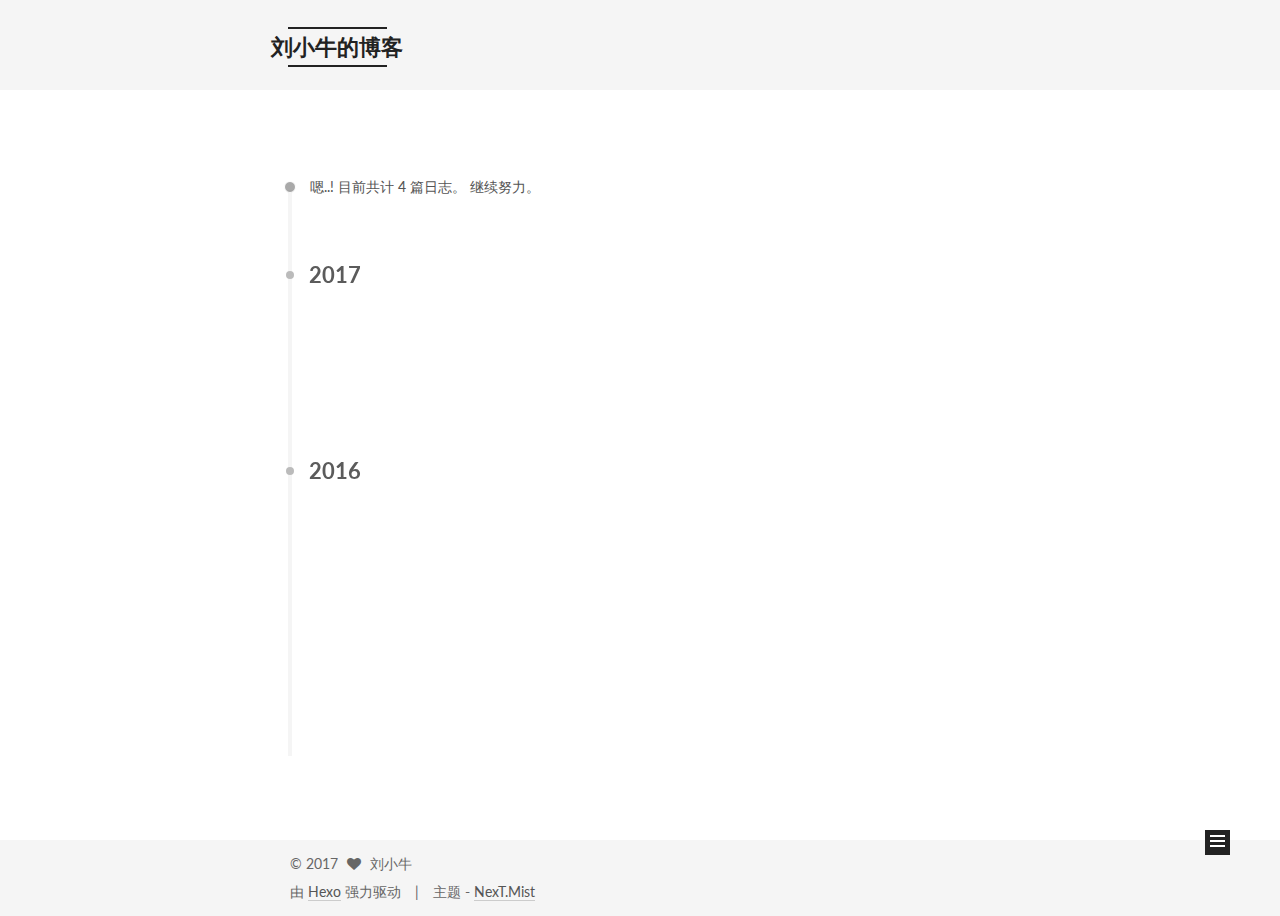
==== commit f56c3373: "Site updated: 2017-01-05 19:10:24" ====
--- a/archives/index.html
+++ b/archives/index.html
@@ -5,7 +5,7 @@
   
 
 
-<html class="theme-next muse use-motion">
+<html class="theme-next mist use-motion">
 <head>
   <meta charset="UTF-8"/>
 <meta http-equiv="X-UA-Compatible" content="IE=edge,chrome=1" />
@@ -99,7 +99,7 @@
 <script type="text/javascript" id="hexo.configuration">
   var NexT = window.NexT || {};
   var CONFIG = {
-    scheme: 'Muse',
+    scheme: 'Mist',
     sidebar: {"position":"left","display":"post"},
     fancybox: true,
     motion: true,
@@ -415,7 +415,7 @@
       <section class="site-overview sidebar-panel  sidebar-panel-active ">
         <div class="site-author motion-element" itemprop="author" itemscope itemtype="http://schema.org/Person">
           <img class="site-author-image" itemprop="image"
-               src="/images/avatar.gif"
+               src="/uploads/avatar.jpg"
                alt="刘小牛" />
           <p class="site-author-name" itemprop="name">刘小牛</p>
           <p class="site-description motion-element" itemprop="description">宽容是一种美丽！</p>
@@ -477,7 +477,7 @@
 <div class="theme-info">
   主题 -
   <a class="theme-link" href="https://github.com/iissnan/hexo-theme-next">
-    NexT.Muse
+    NexT.Mist
   </a>
 </div>
 
--- a/css/main.css
+++ b/css/main.css
@@ -185,7 +185,7 @@
 }
 body {
   position: relative;
-  font-family: "PingFang SC", "Microsoft YaHei", sans-serif;
+  font-family: 'Lato', "PingFang SC", "Microsoft YaHei", sans-serif;
   font-size: 14px;
   line-height: 2;
   color: #555;
@@ -216,7 +216,7 @@
   padding: 0;
   font-weight: bold;
   line-height: 1.5;
-  font-family: "PingFang SC", "Microsoft YaHei", sans-serif;
+  font-family: 'Lato', "PingFang SC", "Microsoft YaHei", sans-serif;
 }
 h2,
 h3,
@@ -226,51 +226,51 @@
   margin: 20px 0 15px;
 }
 h1 {
+  font-size: 24px;
+}
+@media (max-width: 767px) {
+  h1 {
+    font-size: 20px;
+  }
+}
+h2 {
   font-size: 22px;
 }
 @media (max-width: 767px) {
-  h1 {
+  h2 {
     font-size: 18px;
   }
 }
-h2 {
+h3 {
   font-size: 20px;
 }
 @media (max-width: 767px) {
-  h2 {
+  h3 {
     font-size: 16px;
   }
 }
-h3 {
+h4 {
   font-size: 18px;
 }
 @media (max-width: 767px) {
-  h3 {
+  h4 {
     font-size: 14px;
   }
 }
-h4 {
+h5 {
   font-size: 16px;
 }
 @media (max-width: 767px) {
-  h4 {
+  h5 {
     font-size: 12px;
   }
 }
-h5 {
+h6 {
   font-size: 14px;
 }
 @media (max-width: 767px) {
-  h5 {
+  h6 {
     font-size: 10px;
-  }
-}
-h6 {
-  font-size: 12px;
-}
-@media (max-width: 767px) {
-  h6 {
-    font-size: 8px;
   }
 }
 p {
@@ -497,8 +497,8 @@
   margin: 20px 0;
   padding: 15px;
   font-size: 13px;
-  color: $highlight-foreground;
-  background: $highlight-background;
+  color: #4d4d4c;
+  background: #f7f7f7;
   line-height: 1.6;
 }
 pre,
@@ -515,7 +515,7 @@
 }
 pre code {
   padding: 0;
-  color: $highlight-foreground;
+  color: #4d4d4c;
   background: none;
   text-shadow: none;
 }
@@ -535,7 +535,7 @@
 }
 .highlight figcaption {
   font-size: 1em;
-  color: $highlight-foreground;
+  color: #4d4d4c;
   line-height: 1em;
   margin-bottom: 1em;
 }
@@ -549,10 +549,10 @@
 }
 .highlight figcaption a {
   float: right;
-  color: $highlight-foreground;
+  color: #4d4d4c;
 }
 .highlight figcaption a:hover {
-  border-bottom-color: $highlight-foreground;
+  border-bottom-color: #4d4d4c;
 }
 .highlight .gutter pre {
   color: #666;
@@ -569,7 +569,7 @@
   border: none;
 }
 pre .comment {
-  color: $highlight-comment;
+  color: #8e908c;
 }
 pre .variable,
 pre .attribute,
@@ -583,7 +583,7 @@
 pre .css .id,
 pre .css .class,
 pre .css .pseudo {
-  color: $highlight-red;
+  color: #c82829;
 }
 pre .number,
 pre .preprocessor,
@@ -592,7 +592,7 @@
 pre .params,
 pre .constant,
 pre .command {
-  color: $highlight-orange;
+  color: #f5871f;
 }
 pre .ruby .class .title,
 pre .css .rules .attribute,
@@ -605,11 +605,11 @@
 pre .special,
 pre .number,
 pre .formula {
-  color: $highlight-green;
+  color: #718c00;
 }
 pre .title,
 pre .css .hexcolor {
-  color: $highlight-aqua;
+  color: #3e999f;
 }
 pre .function,
 pre .python .decorator,
@@ -619,11 +619,11 @@
 pre .perl .sub,
 pre .javascript .title,
 pre .coffeescript .title {
-  color: $highlight-blue;
+  color: #4271ae;
 }
 pre .keyword,
 pre .javascript .function {
-  color: $highlight-purple;
+  color: #8959a8;
 }
 .full-image.full-image.full-image {
   border: none;
@@ -880,7 +880,7 @@
 }
 .site-meta {
   margin: 0;
-  text-align: center;
+  text-align: left;
 }
 @media (max-width: 767px) {
   .site-meta {
@@ -891,12 +891,12 @@
   position: relative;
   display: inline-block;
   padding: 0 40px;
-  color: #fff;
+  color: #222;
   background: #222;
   border-bottom: none;
 }
 .brand:hover {
-  color: #fff;
+  color: #222;
 }
 .logo {
   display: inline-block;
@@ -910,7 +910,7 @@
   line-height: 36px;
   font-size: 20px;
   font-weight: normal;
-  font-family: "PingFang SC", "Microsoft YaHei", sans-serif;
+  font-family: 'Lato', "PingFang SC", "Microsoft YaHei", sans-serif;
 }
 .site-subtitle {
   margin-top: 10px;
@@ -998,7 +998,7 @@
   opacity: 0;
 }
 .post-body {
-  font-family: "PingFang SC", "Microsoft YaHei", sans-serif;
+  font-family: 'Lato', "PingFang SC", "Microsoft YaHei", sans-serif;
 }
 @media (max-width: 767px) {
   .post-body {
@@ -1110,7 +1110,7 @@
 .posts-collapse {
   position: relative;
   z-index: 1010;
-  margin-left: 55px;
+  margin-left: 0;
 }
 .posts-collapse::after {
   content: " ";
@@ -1263,7 +1263,7 @@
 .posts-expand .post-meta {
   margin: 3px 0 60px 0;
   color: #999;
-  font-family: "PingFang SC", "Microsoft YaHei", sans-serif;
+  font-family: 'Lato', "PingFang SC", "Microsoft YaHei", sans-serif;
   font-size: 12px;
   text-align: center;
 }
@@ -1308,9 +1308,9 @@
   margin-top: 50px;
 }
 .post-more-link .btn {
-  color: #fff;
+  color: #555;
   font-size: 14px;
-  background: #222;
+  background: transparent;
   border-radius: 0;
   line-height: 2;
 }
@@ -1548,7 +1548,7 @@
   width: 4px;
   height: 4px;
   border-radius: 50%;
-  background: #5b6109;
+  background: #7d1b7f;
 }
 .links-of-blogroll {
   font-size: 13px;
@@ -2044,6 +2044,13 @@
 .page-pv .busuanzi-value {
   margin: 0 5px;
 }
+.site-uv {
+  margin-right: 10px;
+}
+.site-uv::after {
+  content: "|";
+  padding-left: 10px;
+}
 .use-motion .post {
   opacity: 0;
 }
@@ -2103,73 +2110,318 @@
 .page-post-detail .comments {
   overflow: hidden;
 }
-@media (max-width: 767px) {
-  .header-inner,
-  .container .main-inner,
+h1,
+h2,
+h3,
+h4,
+h5,
+h6 {
+  margin: 20px 0 10px;
+}
+p {
+  margin: 0 0 25px 0;
+}
+a {
+  border-bottom-color: #ccc;
+}
+hr {
+  margin: 20px 0;
+  height: 2px;
+}
+.main-inner {
+  margin-top: 80px;
+}
+.header {
+  background: #f5f5f5;
+}
+.header-inner {
+  padding: 25px 0 20px;
+}
+.header-inner:before,
+.header-inner:after {
+  content: " ";
+  display: table;
+}
+.header-inner:after {
+  clear: both;
+}
+@media (max-width: 767px) {
+  .header-inner {
+    width: auto;
+    margin-bottom: 50px;
+    padding: 10px;
+  }
+}
+.site-meta {
+  float: left;
+  margin-left: -20px;
+  line-height: normal;
+}
+@media (max-width: 767px) {
+  .site-meta {
+    margin-left: 10px;
+  }
+}
+.site-meta .brand {
+  padding: 2px 1px;
+  background: none;
+}
+@media (max-width: 767px) {
+  .site-meta .brand {
+    display: block;
+  }
+}
+.site-meta .logo {
+  display: none;
+}
+.site-meta .site-title {
+  font-size: 22px;
+  font-weight: bolder;
+}
+@media (max-width: 767px) {
+  .site-meta .site-title {
+    line-height: 34px;
+  }
+}
+.logo-line-before,
+.logo-line-after {
+  display: block;
+  overflow: hidden;
+  margin: 0 auto;
+  width: 75%;
+}
+@media (max-width: 767px) {
+  .logo-line-before,
+  .logo-line-after {
+    display: none;
+  }
+}
+.logo-line-before i,
+.logo-line-after i {
+  position: relative;
+  display: block;
+  height: 2px;
+  background: #222;
+}
+@media (max-width: 767px) {
+  .logo-line-before i,
+  .logo-line-after i {
+    height: 3px;
+  }
+}
+.use-motion .logo-line-before i {
+  left: -100%;
+}
+.use-motion .logo-line-after i {
+  right: -100%;
+}
+.site-subtitle {
+  display: none;
+}
+.site-nav-toggle {
+  position: static;
+  float: right;
+}
+.menu {
+  float: right;
+  margin: 8px 0 0 0;
+}
+@media (max-width: 767px) {
+  .menu {
+    margin: 20px 0 0 0;
+    padding: 0;
+  }
+}
+.menu br {
+  display: none;
+}
+.menu .menu-item {
+  margin: 0;
+}
+@media (max-width: 767px) {
+  .menu .menu-item {
+    display: block;
+  }
+}
+.menu .menu-item a {
+  padding: 0 10px;
+  background: none;
+  border: none;
+  border-radius: 2px;
+  transition-property: background;
+}
+@media (max-width: 767px) {
+  .menu .menu-item a {
+    text-align: left;
+  }
+}
+.menu .menu-item a:hover {
+  background: #e1e1e1;
+}
+.menu a::before {
+  display: none;
+}
+@media (max-width: 767px) {
+  .menu a::before {
+    display: block;
+  }
+}
+@media (max-width: 767px) {
+  .menu {
+    float: none;
+  }
+}
+.site-search form {
+  display: none;
+}
+.posts-expand {
+  padding-top: 0;
+}
+.posts-expand .post-title,
+.posts-expand .post-meta {
+  text-align: left;
+}
+@media (max-width: 767px) {
+  .posts-expand .post-title,
+  .posts-expand .post-meta {
+    text-align: center;
+  }
+}
+.posts-expand .post-eof {
+  display: none;
+}
+.posts-expand .post {
+  margin-top: 120px;
+}
+.posts-expand .post:first-child {
+  margin-top: 0;
+}
+.posts-expand .post-meta {
+  margin-top: 5px;
+  margin-bottom: 20px;
+}
+.posts-expand .post-title {
+  position: relative;
+  font-size: 26px;
+  font-weight: 400;
+}
+@media (max-width: 767px) {
+  .posts-expand .post-title {
+    font-size: 20px;
+  }
+}
+@media (min-width: 1600px) {
+  .posts-expand .post-title {
+    font-size: 26px;
+  }
+}
+.posts-expand .post-title:hover:before {
+  background: #222;
+}
+.posts-expand .post-body img {
+  margin: 0;
+}
+.posts-expand .post-tags {
+  text-align: left;
+}
+.posts-expand .post-tags a {
+  padding: 1px 5px;
+  background: #f5f5f5;
+  border-bottom: none;
+}
+.posts-expand .post-tags a:hover {
+  background: #ccc;
+}
+.posts-expand .post-nav {
+  margin-top: 40px;
+}
+.post-more-link {
+  margin-top: 20px;
+  text-align: left;
+}
+.post-more-link a {
+  padding: 0;
+  font-size: 14px;
+  color: #666;
+  background: none;
+  border: none;
+  border-bottom: 2px solid #666;
+  transition-property: border;
+}
+@media (max-width: 767px) {
+  .post-more-link a {
+    font-size: 12px;
+  }
+}
+@media (min-width: 1600px) {
+  .post-more-link a {
+    font-size: 16px;
+  }
+}
+.post-more-link a:hover {
+  border-bottom-color: #222;
+}
+.links-of-blogroll-inline .links-of-blogroll-item {
+  display: inline-block;
+}
+.btn {
+  padding: 0 10px;
+  border-width: 2px;
+  border-radius: 0;
+}
+.headband {
+  display: none;
+}
+.site-search {
+  position: relative;
+  float: right;
+  margin-top: 5px;
+  padding-top: 3px;
+}
+@media (max-width: 767px) {
+  .site-search {
+    float: none;
+    padding: 0 10px;
+  }
+}
+@media (max-width: 767px) {
+  .container .main-inner {
+    width: auto;
+  }
+}
+.page-post-detail .post-title,
+.page-post-detail .post-meta {
+  text-align: center;
+}
+.page-post-detail .post-title:before {
+  display: none;
+}
+.page-post-detail .post-meta {
+  margin-bottom: 60px;
+}
+.pagination {
+  margin: 120px 0 0;
+  text-align: left;
+}
+@media (max-width: 767px) {
+  .pagination {
+    margin: 80px 10px 0;
+    text-align: center;
+  }
+}
+.footer {
+  margin-top: 80px;
+  padding: 10px 0;
+  background: #f5f5f5;
+  color: #666;
+}
+.footer-inner {
+  margin: 0 auto;
+  text-align: left;
+}
+@media (max-width: 767px) {
   .footer-inner {
     width: auto;
-  }
-}
-.custom-logo .site-meta-headline {
-  text-align: center;
-}
-.custom-logo .brand {
-  background: none;
-}
-.custom-logo .site-title {
-  margin: 10px auto 0;
-  font-size: 24px;
-  color: #222;
-}
-.custom-logo .site-title a {
-  border: none;
-}
-.custom-logo-image {
-  margin: 0 auto;
-  padding: 5px;
-  max-width: 150px;
-  background: #fff;
-}
-@media (max-width: 767px) {
-  .site-nav {
-    position: absolute;
-    left: 0;
-    top: 52px;
-    margin: 0;
-    width: 100%;
-    padding: 0;
-    background: #fff;
-    border-bottom: 1px solid #ddd;
-  }
-}
-@media (max-width: 767px) {
-  .menu {
-    text-align: left;
-  }
-}
-@media (max-width: 767px) {
-  .menu .menu-item {
-    display: block;
-    margin: 0 10px;
-    vertical-align: top;
-  }
-}
-@media (max-width: 767px) {
-  .menu .menu-item br {
-    display: none;
-  }
-}
-@media (max-width: 767px) {
-  .menu .menu-item a {
-    padding: 5px 10px;
-  }
-}
-.menu .menu-item .fa {
-  margin-right: 0;
-}
-.site-search form {
-  display: none;
-}
-.links-of-blogroll-inline .links-of-blogroll-item {
-  display: inline-block;
-}
+    text-align: center;
+  }
+}
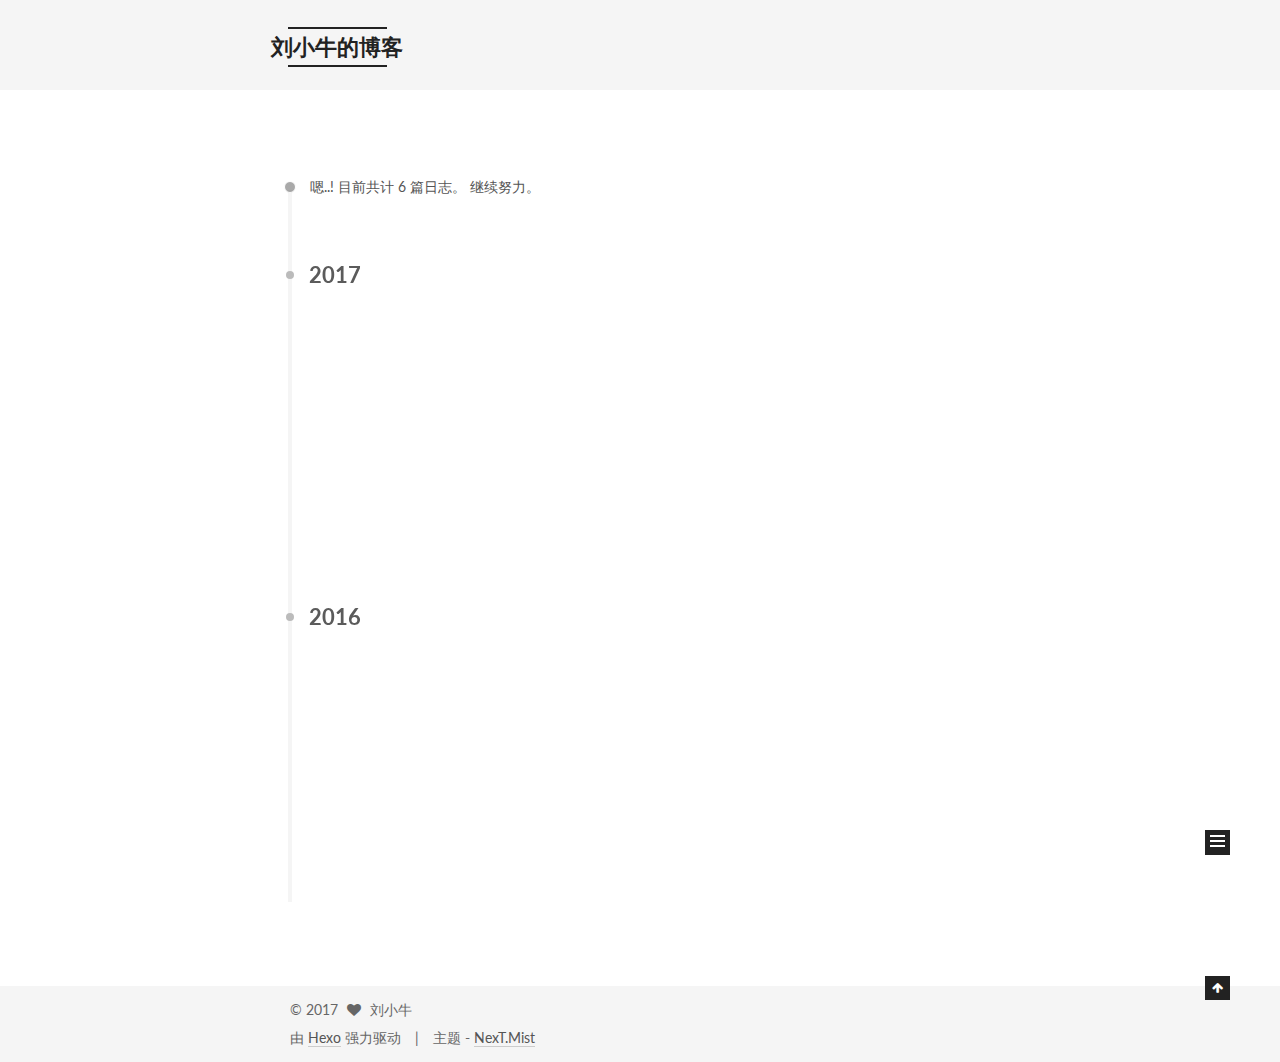
==== commit 634fdd44: "Site updated: 2017-01-10 11:22:58" ====
--- a/archives/index.html
+++ b/archives/index.html
@@ -218,7 +218,7 @@
       
         
       
-      嗯..! 目前共计 4 篇日志。 继续努力。
+      嗯..! 目前共计 6 篇日志。 继续努力。
     </span>
 
     
@@ -232,6 +232,80 @@
         <div class="collection-title">
           <h2 class="archive-year motion-element" id="archive-year-2017">2017</h2>
         </div>
+      
+      
+
+      
+
+  <article class="post post-type-normal" itemscope itemtype="http://schema.org/Article">
+    <header class="post-header">
+
+      <h1 class="post-title">
+        
+            <a class="post-title-link" href="/2017/01/10/Markdown1/" itemprop="url">
+              
+                <span itemprop="name">未命名</span>
+              
+            </a>
+        
+      </h1>
+
+      <div class="post-meta">
+        <time class="post-time" itemprop="dateCreated"
+              datetime="2017-01-10T11:11:25+08:00"
+              content="2017-01-10" >
+          01-10
+        </time>
+      </div>
+
+    </header>
+  </article>
+
+
+
+    
+
+      
+      
+      
+
+      
+      
+
+      
+
+  <article class="post post-type-normal" itemscope itemtype="http://schema.org/Article">
+    <header class="post-header">
+
+      <h1 class="post-title">
+        
+            <a class="post-title-link" href="/2017/01/10/Markdown Notes/" itemprop="url">
+              
+                <span itemprop="name">Markdown Notes</span>
+              
+            </a>
+        
+      </h1>
+
+      <div class="post-meta">
+        <time class="post-time" itemprop="dateCreated"
+              datetime="2017-01-10T10:45:16+08:00"
+              content="2017-01-10" >
+          01-10
+        </time>
+      </div>
+
+    </header>
+  </article>
+
+
+
+    
+
+      
+      
+      
+
       
       
 
@@ -423,13 +497,20 @@
         <nav class="site-state motion-element">
           <div class="site-state-item site-state-posts">
             <a href="/archives">
-              <span class="site-state-item-count">4</span>
+              <span class="site-state-item-count">6</span>
               <span class="site-state-item-name">日志</span>
             </a>
           </div>
 
           
 
+          
+            <div class="site-state-item site-state-tags">
+              <a href="/tags">
+                <span class="site-state-item-count">2</span>
+                <span class="site-state-item-name">标签</span>
+              </a>
+            </div>
           
 
         </nav>
--- a/css/main.css
+++ b/css/main.css
@@ -1548,7 +1548,7 @@
   width: 4px;
   height: 4px;
   border-radius: 50%;
-  background: #7d1b7f;
+  background: #cb94ff;
 }
 .links-of-blogroll {
   font-size: 13px;
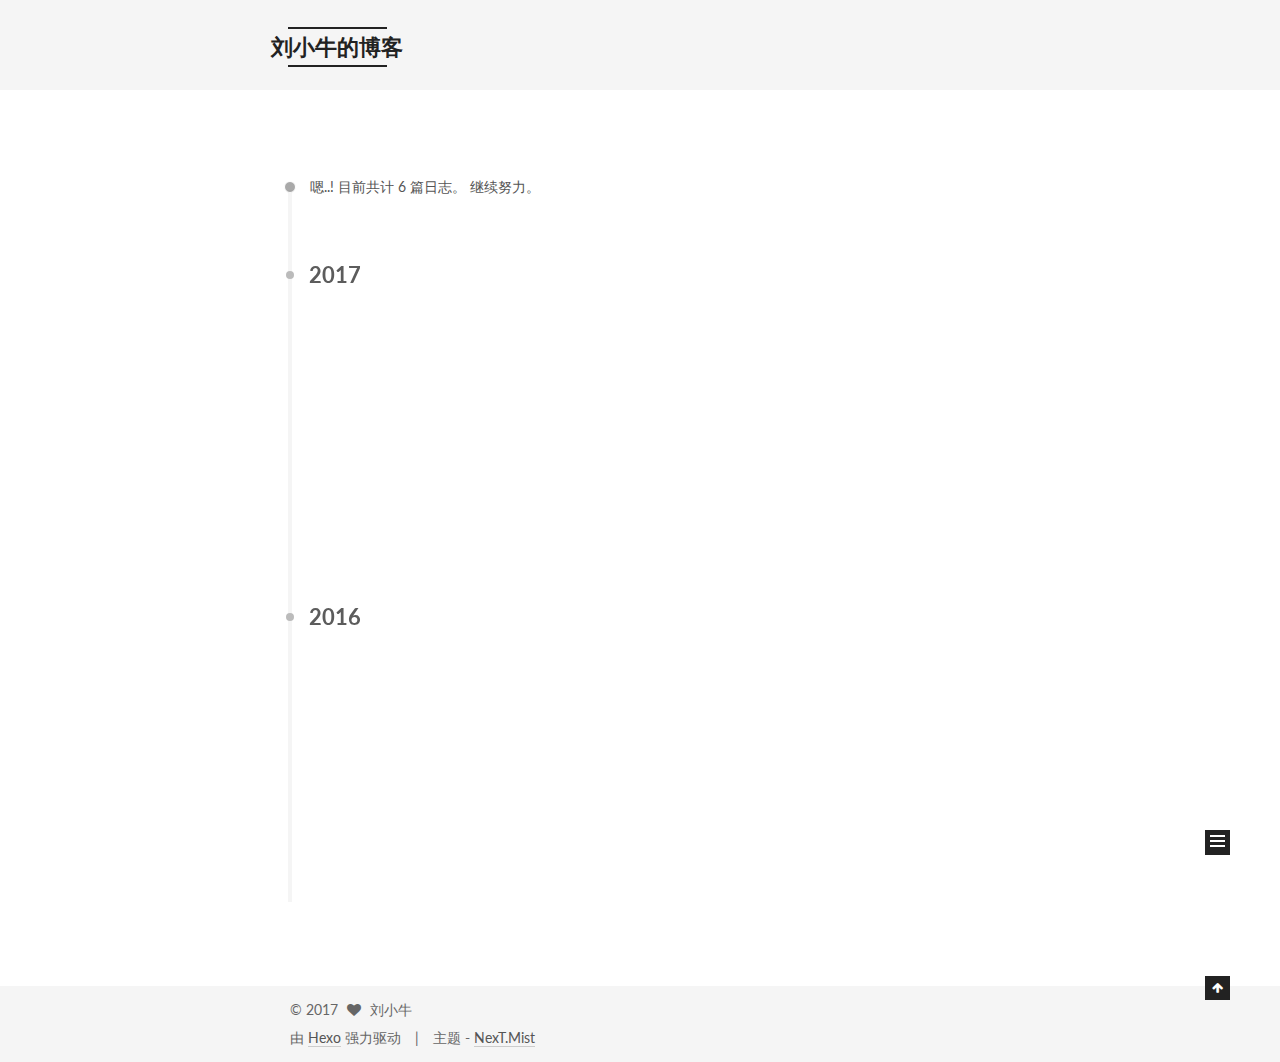
==== commit 45af56a1: "Site updated: 2017-01-10 11:34:54" ====
--- a/archives/index.html
+++ b/archives/index.html
@@ -244,7 +244,7 @@
         
             <a class="post-title-link" href="/2017/01/10/Markdown1/" itemprop="url">
               
-                <span itemprop="name">未命名</span>
+                <span itemprop="name">学习“Markdown”标记语言</span>
               
             </a>
         
@@ -507,7 +507,7 @@
           
             <div class="site-state-item site-state-tags">
               <a href="/tags">
-                <span class="site-state-item-count">2</span>
+                <span class="site-state-item-count">3</span>
                 <span class="site-state-item-name">标签</span>
               </a>
             </div>
--- a/css/main.css
+++ b/css/main.css
@@ -1548,7 +1548,7 @@
   width: 4px;
   height: 4px;
   border-radius: 50%;
-  background: #cb94ff;
+  background: #74a88a;
 }
 .links-of-blogroll {
   font-size: 13px;
